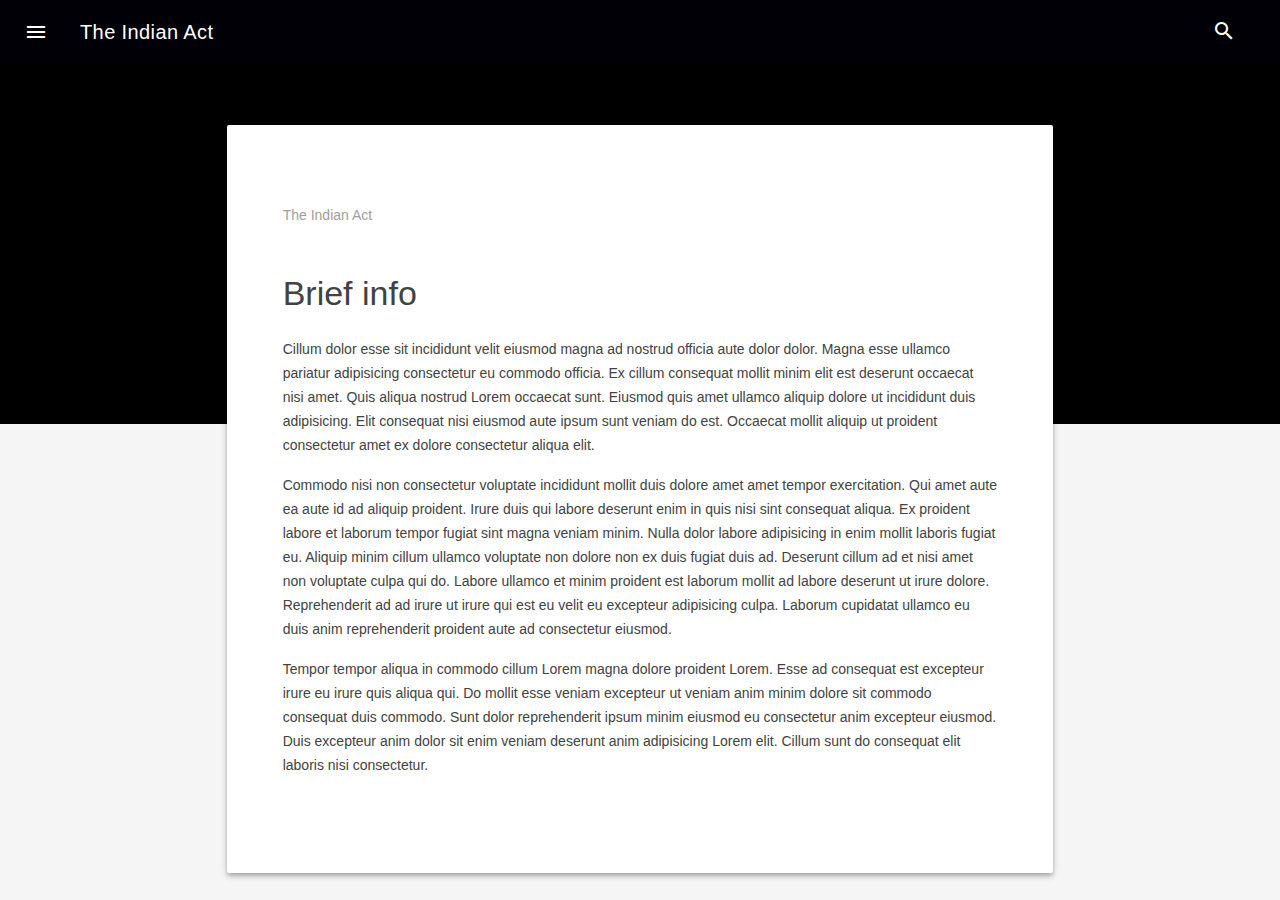
==== bibiliography.html @ 4d64cf1b "added source code for bibiliography" ====
<!DOCTYPE html>
<head>
  <link rel="stylesheet" href="mdl/material.min.css">
<script src="mdl/material.min.js"></script>
<script src="other/scripts/script.js" charset="utf-8"></script>
<link rel="stylesheet" href="https://fonts.googleapis.com/icon?family=Material+Icons">
<link rel="stylesheet" href="other/styles/style.css">
<title>The Indian Act</title>
</head>

<body>
  <div class="demo-layout mdl-layout mdl-layout--fixed-header mdl-js-layout mdl-color--grey-100">
    <!-- Uses a header that contracts as the page scrolls down. -->
<style>
#view-source {
      position: fixed;
      display: block;
      right: 0;
      bottom: 0;
      margin-right: 40px;
      margin-bottom: 40px;
      z-index: 900;
    }
</style>

<div class="demo-layout-waterfall mdl-layout mdl-js-layout">
<header class="mdl-layout__header mdl-layout__header--waterfall" id='navigation'>
  <!-- Top row, always visible -->
  <div class="mdl-layout__header-row">
    <!-- Title -->
    <span class="mdl-layout-title">The Indian Act</span>
    <div class="mdl-layout-spacer"></div>
    <div class="mdl-textfield mdl-js-textfield mdl-textfield--expandable
                mdl-textfield--floating-label mdl-textfield--align-right">
      <label class="mdl-button mdl-js-button mdl-button--icon"
             for="waterfall-exp">
        <i class="material-icons">search</i>
      </label>
      <div class="mdl-textfield__expandable-holder">
        <input class="mdl-textfield__input" type="text" name="sample"
               id="waterfall-exp">
      </div>
    </div>
  </div>
</header>
<div class="mdl-layout__drawer">
  <span class="mdl-layout-title">The Indian Act</span>
  <nav class="mdl-navigation">
    <a class="mdl-navigation__link" href="about.html">About</a>
    <a class="mdl-navigation__link" href="timeline.html">A Timeline</a>
    <a class="mdl-navigation__link" href="questions.html">The Questions</a>
    <a class="mdl-navigation__link" href="bibliography.html">Bibiliography</a>
  </nav>
</div>
<main class="mdl-layout__content">
  <div class="page-content"><div class="demo-ribbon"></div>
  <main class="demo-main mdl-layout__content">
    <div class="demo-container mdl-grid">
      <div class="mdl-cell mdl-cell--2-col mdl-cell--hide-tablet mdl-cell--hide-phone"></div>
      <div class="demo-content mdl-color--white mdl-shadow--4dp content mdl-color-text--grey-800 mdl-cell mdl-cell--8-col">
        <div class="demo-crumbs mdl-color-text--grey-500">
          The Indian Act
        </div>
        <h3>Brief info</h3>
          <p>
            Cillum dolor esse sit incididunt velit eiusmod magna ad nostrud officia aute dolor dolor. Magna esse ullamco pariatur adipisicing consectetur eu commodo officia. Ex cillum consequat mollit minim elit est deserunt occaecat nisi amet. Quis aliqua nostrud Lorem occaecat sunt. Eiusmod quis amet ullamco aliquip dolore ut incididunt duis adipisicing. Elit consequat nisi eiusmod aute ipsum sunt veniam do est. Occaecat mollit aliquip ut proident consectetur amet ex dolore consectetur aliqua elit.
          </p>
          <p>
            Commodo nisi non consectetur voluptate incididunt mollit duis dolore amet amet tempor exercitation. Qui amet aute ea aute id ad aliquip proident. Irure duis qui labore deserunt enim in quis nisi sint consequat aliqua. Ex proident labore et laborum tempor fugiat sint magna veniam minim. Nulla dolor labore adipisicing in enim mollit laboris fugiat eu. Aliquip minim cillum ullamco voluptate non dolore non ex duis fugiat duis ad. Deserunt cillum ad et nisi amet non voluptate culpa qui do. Labore ullamco et minim proident est laborum mollit ad labore deserunt ut irure dolore. Reprehenderit ad ad irure ut irure qui est eu velit eu excepteur adipisicing culpa. Laborum cupidatat ullamco eu duis anim reprehenderit proident aute ad consectetur eiusmod.
          </p>
          <p>
            Tempor tempor aliqua in commodo cillum Lorem magna dolore proident Lorem. Esse ad consequat est excepteur irure eu irure quis aliqua qui. Do mollit esse veniam excepteur ut veniam anim minim dolore sit commodo consequat duis commodo. Sunt dolor reprehenderit ipsum minim eiusmod eu consectetur anim excepteur eiusmod. Duis excepteur anim dolor sit enim veniam deserunt anim adipisicing Lorem elit. Cillum sunt do consequat elit laboris nisi consectetur.
          </p>
      </div>
    </div>
    <footer class="demo-footer mdl-mini-footer">
      <div class="mdl-mini-footer--left-section">
        <ul class="mdl-mini-footer--link-list">
          <li><a href="#">Help</a></li>
          <li><a href="#">Privacy and Terms</a></li>
          <li><a href="#">User Agreement</a></li>
        </ul>
      </div>
    </footer>
  </main>
</div>

<script src="https://code.getmdl.io/1.2.1/material.min.js"></script></div>
</main>
</div>

</body>
---- mdl/material.min.css ----
/**
 * material-design-lite - Material Design Components in CSS, JS and HTML
 * @version v1.2.1
 * @license Apache-2.0
 * @copyright 2015 Google, Inc.
 * @link https://github.com/google/material-design-lite
 */
@charset "UTF-8";html{color:rgba(0,0,0,.87)}::-moz-selection{background:#b3d4fc;text-shadow:none}::selection{background:#b3d4fc;text-shadow:none}hr{display:block;height:1px;border:0;border-top:1px solid #ccc;margin:1em 0;padding:0}audio,canvas,iframe,img,svg,video{vertical-align:middle}fieldset{border:0;margin:0;padding:0}textarea{resize:vertical}.browserupgrade{margin:.2em 0;background:#ccc;color:#000;padding:.2em 0}.hidden{display:none!important}.visuallyhidden{border:0;clip:rect(0 0 0 0);height:1px;margin:-1px;overflow:hidden;padding:0;position:absolute;width:1px}.visuallyhidden.focusable:active,.visuallyhidden.focusable:focus{clip:auto;height:auto;margin:0;overflow:visible;position:static;width:auto}.invisible{visibility:hidden}.clearfix:before,.clearfix:after{content:" ";display:table}.clearfix:after{clear:both}@media print{*,*:before,*:after,*:first-letter{background:transparent!important;color:#000!important;box-shadow:none!important}a,a:visited{text-decoration:underline}a[href]:after{content:" (" attr(href)")"}abbr[title]:after{content:" (" attr(title)")"}a[href^="#"]:after,a[href^="javascript:"]:after{content:""}pre,blockquote{border:1px solid #999;page-break-inside:avoid}thead{display:table-header-group}tr,img{page-break-inside:avoid}img{max-width:100%!important}p,h2,h3{orphans:3;widows:3}h2,h3{page-break-after:avoid}}a,.mdl-accordion,.mdl-button,.mdl-card,.mdl-checkbox,.mdl-dropdown-menu,.mdl-icon-toggle,.mdl-item,.mdl-radio,.mdl-slider,.mdl-switch,.mdl-tabs__tab{-webkit-tap-highlight-color:transparent;-webkit-tap-highlight-color:rgba(255,255,255,0)}html{width:100%;height:100%;-ms-touch-action:manipulation;touch-action:manipulation}body{width:100%;min-height:100%;margin:0}main{display:block}*[hidden]{display:none!important}html,body{font-family:"Helvetica","Arial",sans-serif;font-size:14px;font-weight:400;line-height:20px}h1,h2,h3,h4,h5,h6,p{padding:0}h1 small,h2 small,h3 small,h4 small,h5 small,h6 small{font-family:"Roboto","Helvetica","Arial",sans-serif;font-weight:400;line-height:1.35;letter-spacing:-.02em;opacity:.54;font-size:.6em}h1{font-size:56px;line-height:1.35;letter-spacing:-.02em;margin:24px 0}h1,h2{font-family:"Roboto","Helvetica","Arial",sans-serif;font-weight:400}h2{font-size:45px;line-height:48px}h2,h3{margin:24px 0}h3{font-size:34px;line-height:40px}h3,h4{font-family:"Roboto","Helvetica","Arial",sans-serif;font-weight:400}h4{font-size:24px;line-height:32px;-moz-osx-font-smoothing:grayscale;margin:24px 0 16px}h5{font-size:20px;font-weight:500;line-height:1;letter-spacing:.02em}h5,h6{font-family:"Roboto","Helvetica","Arial",sans-serif;margin:24px 0 16px}h6{font-size:16px;letter-spacing:.04em}h6,p{font-weight:400;line-height:24px}p{font-size:14px;letter-spacing:0;margin:0 0 16px}a{color:#ff4081;font-weight:500}blockquote{font-family:"Roboto","Helvetica","Arial",sans-serif;position:relative;font-size:24px;font-weight:300;font-style:italic;line-height:1.35;letter-spacing:.08em}blockquote:before{position:absolute;left:-.5em;content:'“'}blockquote:after{content:'”';margin-left:-.05em}mark{background-color:#f4ff81}dt{font-weight:700}address{font-size:12px;line-height:1;font-style:normal}address,ul,ol{font-weight:400;letter-spacing:0}ul,ol{font-size:14px;line-height:24px}.mdl-typography--display-4,.mdl-typography--display-4-color-contrast{font-family:"Roboto","Helvetica","Arial",sans-serif;font-size:112px;font-weight:300;line-height:1;letter-spacing:-.04em}.mdl-typography--display-4-color-contrast{opacity:.54}.mdl-typography--display-3,.mdl-typography--display-3-color-contrast{font-family:"Roboto","Helvetica","Arial",sans-serif;font-size:56px;font-weight:400;line-height:1.35;letter-spacing:-.02em}.mdl-typography--display-3-color-contrast{opacity:.54}.mdl-typography--display-2,.mdl-typography--display-2-color-contrast{font-family:"Roboto","Helvetica","Arial",sans-serif;font-size:45px;font-weight:400;line-height:48px}.mdl-typography--display-2-color-contrast{opacity:.54}.mdl-typography--display-1,.mdl-typography--display-1-color-contrast{font-family:"Roboto","Helvetica","Arial",sans-serif;font-size:34px;font-weight:400;line-height:40px}.mdl-typography--display-1-color-contrast{opacity:.54}.mdl-typography--headline,.mdl-typography--headline-color-contrast{font-family:"Roboto","Helvetica","Arial",sans-serif;font-size:24px;font-weight:400;line-height:32px;-moz-osx-font-smoothing:grayscale}.mdl-typography--headline-color-contrast{opacity:.87}.mdl-typography--title,.mdl-typography--title-color-contrast{font-family:"Roboto","Helvetica","Arial",sans-serif;font-size:20px;font-weight:500;line-height:1;letter-spacing:.02em}.mdl-typography--title-color-contrast{opacity:.87}.mdl-typography--subhead,.mdl-typography--subhead-color-contrast{font-family:"Roboto","Helvetica","Arial",sans-serif;font-size:16px;font-weight:400;line-height:24px;letter-spacing:.04em}.mdl-typography--subhead-color-contrast{opacity:.87}.mdl-typography--body-2,.mdl-typography--body-2-color-contrast{font-size:14px;font-weight:700;line-height:24px;letter-spacing:0}.mdl-typography--body-2-color-contrast{opacity:.87}.mdl-typography--body-1,.mdl-typography--body-1-color-contrast{font-size:14px;font-weight:400;line-height:24px;letter-spacing:0}.mdl-typography--body-1-color-contrast{opacity:.87}.mdl-typography--body-2-force-preferred-font,.mdl-typography--body-2-force-preferred-font-color-contrast{font-family:"Roboto","Helvetica","Arial",sans-serif;font-size:14px;font-weight:500;line-height:24px;letter-spacing:0}.mdl-typography--body-2-force-preferred-font-color-contrast{opacity:.87}.mdl-typography--body-1-force-preferred-font,.mdl-typography--body-1-force-preferred-font-color-contrast{font-family:"Roboto","Helvetica","Arial",sans-serif;font-size:14px;font-weight:400;line-height:24px;letter-spacing:0}.mdl-typography--body-1-force-preferred-font-color-contrast{opacity:.87}.mdl-typography--caption,.mdl-typography--caption-force-preferred-font{font-size:12px;font-weight:400;line-height:1;letter-spacing:0}.mdl-typography--caption-force-preferred-font{font-family:"Roboto","Helvetica","Arial",sans-serif}.mdl-typography--caption-color-contrast,.mdl-typography--caption-force-preferred-font-color-contrast{font-size:12px;font-weight:400;line-height:1;letter-spacing:0;opacity:.54}.mdl-typography--caption-force-preferred-font-color-contrast,.mdl-typography--menu{font-family:"Roboto","Helvetica","Arial",sans-serif}.mdl-typography--menu{font-size:14px;font-weight:500;line-height:1;letter-spacing:0}.mdl-typography--menu-color-contrast{opacity:.87}.mdl-typography--menu-color-contrast,.mdl-typography--button,.mdl-typography--button-color-contrast{font-family:"Roboto","Helvetica","Arial",sans-serif;font-size:14px;font-weight:500;line-height:1;letter-spacing:0}.mdl-typography--button,.mdl-typography--button-color-contrast{text-transform:uppercase}.mdl-typography--button-color-contrast{opacity:.87}.mdl-typography--text-left{text-align:left}.mdl-typography--text-right{text-align:right}.mdl-typography--text-center{text-align:center}.mdl-typography--text-justify{text-align:justify}.mdl-typography--text-nowrap{white-space:nowrap}.mdl-typography--text-lowercase{text-transform:lowercase}.mdl-typography--text-uppercase{text-transform:uppercase}.mdl-typography--text-capitalize{text-transform:capitalize}.mdl-typography--font-thin{font-weight:200!important}.mdl-typography--font-light{font-weight:300!important}.mdl-typography--font-regular{font-weight:400!important}.mdl-typography--font-medium{font-weight:500!important}.mdl-typography--font-bold{font-weight:700!important}.mdl-typography--font-black{font-weight:900!important}.material-icons{font-family:'Material Icons';font-weight:400;font-style:normal;font-size:24px;line-height:1;letter-spacing:normal;text-transform:none;display:inline-block;word-wrap:normal;-moz-font-feature-settings:'liga';font-feature-settings:'liga';-webkit-font-feature-settings:'liga';-webkit-font-smoothing:antialiased}.mdl-color-text--red{color:#f44336 !important}.mdl-color--red{background-color:#f44336 !important}.mdl-color-text--red-50{color:#ffebee !important}.mdl-color--red-50{background-color:#ffebee !important}.mdl-color-text--red-100{color:#ffcdd2 !important}.mdl-color--red-100{background-color:#ffcdd2 !important}.mdl-color-text--red-200{color:#ef9a9a !important}.mdl-color--red-200{background-color:#ef9a9a !important}.mdl-color-text--red-300{color:#e57373 !important}.mdl-color--red-300{background-color:#e57373 !important}.mdl-color-text--red-400{color:#ef5350 !important}.mdl-color--red-400{background-color:#ef5350 !important}.mdl-color-text--red-500{color:#f44336 !important}.mdl-color--red-500{background-color:#f44336 !important}.mdl-color-text--red-600{color:#e53935 !important}.mdl-color--red-600{background-color:#e53935 !important}.mdl-color-text--red-700{color:#d32f2f !important}.mdl-color--red-700{background-color:#d32f2f !important}.mdl-color-text--red-800{color:#c62828 !important}.mdl-color--red-800{background-color:#c62828 !important}.mdl-color-text--red-900{color:#b71c1c !important}.mdl-color--red-900{background-color:#b71c1c !important}.mdl-color-text--red-A100{color:#ff8a80 !important}.mdl-color--red-A100{background-color:#ff8a80 !important}.mdl-color-text--red-A200{color:#ff5252 !important}.mdl-color--red-A200{background-color:#ff5252 !important}.mdl-color-text--red-A400{color:#ff1744 !important}.mdl-color--red-A400{background-color:#ff1744 !important}.mdl-color-text--red-A700{color:#d50000 !important}.mdl-color--red-A700{background-color:#d50000 !important}.mdl-color-text--pink{color:#e91e63 !important}.mdl-color--pink{background-color:#e91e63 !important}.mdl-color-text--pink-50{color:#fce4ec !important}.mdl-color--pink-50{background-color:#fce4ec !important}.mdl-color-text--pink-100{color:#f8bbd0 !important}.mdl-color--pink-100{background-color:#f8bbd0 !important}.mdl-color-text--pink-200{color:#f48fb1 !important}.mdl-color--pink-200{background-color:#f48fb1 !important}.mdl-color-text--pink-300{color:#f06292 !important}.mdl-color--pink-300{background-color:#f06292 !important}.mdl-color-text--pink-400{color:#ec407a !important}.mdl-color--pink-400{background-color:#ec407a !important}.mdl-color-text--pink-500{color:#e91e63 !important}.mdl-color--pink-500{background-color:#e91e63 !important}.mdl-color-text--pink-600{color:#d81b60 !important}.mdl-color--pink-600{background-color:#d81b60 !important}.mdl-color-text--pink-700{color:#c2185b !important}.mdl-color--pink-700{background-color:#c2185b !important}.mdl-color-text--pink-800{color:#ad1457 !important}.mdl-color--pink-800{background-color:#ad1457 !important}.mdl-color-text--pink-900{color:#880e4f !important}.mdl-color--pink-900{background-color:#880e4f !important}.mdl-color-text--pink-A100{color:#ff80ab !important}.mdl-color--pink-A100{background-color:#ff80ab !important}.mdl-color-text--pink-A200{color:#ff4081 !important}.mdl-color--pink-A200{background-color:#ff4081 !important}.mdl-color-text--pink-A400{color:#f50057 !important}.mdl-color--pink-A400{background-color:#f50057 !important}.mdl-color-text--pink-A700{color:#c51162 !important}.mdl-color--pink-A700{background-color:#c51162 !important}.mdl-color-text--purple{color:#9c27b0 !important}.mdl-color--purple{background-color:#9c27b0 !important}.mdl-color-text--purple-50{color:#f3e5f5 !important}.mdl-color--purple-50{background-color:#f3e5f5 !important}.mdl-color-text--purple-100{color:#e1bee7 !important}.mdl-color--purple-100{background-color:#e1bee7 !important}.mdl-color-text--purple-200{color:#ce93d8 !important}.mdl-color--purple-200{background-color:#ce93d8 !important}.mdl-color-text--purple-300{color:#ba68c8 !important}.mdl-color--purple-300{background-color:#ba68c8 !important}.mdl-color-text--purple-400{color:#ab47bc !important}.mdl-color--purple-400{background-color:#ab47bc !important}.mdl-color-text--purple-500{color:#9c27b0 !important}.mdl-color--purple-500{background-color:#9c27b0 !important}.mdl-color-text--purple-600{color:#8e24aa !important}.mdl-color--purple-600{background-color:#8e24aa !important}.mdl-color-text--purple-700{color:#7b1fa2 !important}.mdl-color--purple-700{background-color:#7b1fa2 !important}.mdl-color-text--purple-800{color:#6a1b9a !important}.mdl-color--purple-800{background-color:#6a1b9a !important}.mdl-color-text--purple-900{color:#4a148c !important}.mdl-color--purple-900{background-color:#4a148c !important}.mdl-color-text--purple-A100{color:#ea80fc !important}.mdl-color--purple-A100{background-color:#ea80fc !important}.mdl-color-text--purple-A200{color:#e040fb !important}.mdl-color--purple-A200{background-color:#e040fb !important}.mdl-color-text--purple-A400{color:#d500f9 !important}.mdl-color--purple-A400{background-color:#d500f9 !important}.mdl-color-text--purple-A700{color:#a0f !important}.mdl-color--purple-A700{background-color:#a0f !important}.mdl-color-text--deep-purple{color:#673ab7 !important}.mdl-color--deep-purple{background-color:#673ab7 !important}.mdl-color-text--deep-purple-50{color:#ede7f6 !important}.mdl-color--deep-purple-50{background-color:#ede7f6 !important}.mdl-color-text--deep-purple-100{color:#d1c4e9 !important}.mdl-color--deep-purple-100{background-color:#d1c4e9 !important}.mdl-color-text--deep-purple-200{color:#b39ddb !important}.mdl-color--deep-purple-200{background-color:#b39ddb !important}.mdl-color-text--deep-purple-300{color:#9575cd !important}.mdl-color--deep-purple-300{background-color:#9575cd !important}.mdl-color-text--deep-purple-400{color:#7e57c2 !important}.mdl-color--deep-purple-400{background-color:#7e57c2 !important}.mdl-color-text--deep-purple-500{color:#673ab7 !important}.mdl-color--deep-purple-500{background-color:#673ab7 !important}.mdl-color-text--deep-purple-600{color:#5e35b1 !important}.mdl-color--deep-purple-600{background-color:#5e35b1 !important}.mdl-color-text--deep-purple-700{color:#512da8 !important}.mdl-color--deep-purple-700{background-color:#512da8 !important}.mdl-color-text--deep-purple-800{color:#4527a0 !important}.mdl-color--deep-purple-800{background-color:#4527a0 !important}.mdl-color-text--deep-purple-900{color:#311b92 !important}.mdl-color--deep-purple-900{background-color:#311b92 !important}.mdl-color-text--deep-purple-A100{color:#b388ff !important}.mdl-color--deep-purple-A100{background-color:#b388ff !important}.mdl-color-text--deep-purple-A200{color:#7c4dff !important}.mdl-color--deep-purple-A200{background-color:#7c4dff !important}.mdl-color-text--deep-purple-A400{color:#651fff !important}.mdl-color--deep-purple-A400{background-color:#651fff !important}.mdl-color-text--deep-purple-A700{color:#6200ea !important}.mdl-color--deep-purple-A700{background-color:#6200ea !important}.mdl-color-text--indigo{color:#3f51b5 !important}.mdl-color--indigo{background-color:#3f51b5 !important}.mdl-color-text--indigo-50{color:#e8eaf6 !important}.mdl-color--indigo-50{background-color:#e8eaf6 !important}.mdl-color-text--indigo-100{color:#c5cae9 !important}.mdl-color--indigo-100{background-color:#c5cae9 !important}.mdl-color-text--indigo-200{color:#9fa8da !important}.mdl-color--indigo-200{background-color:#9fa8da !important}.mdl-color-text--indigo-300{color:#7986cb !important}.mdl-color--indigo-300{background-color:#7986cb !important}.mdl-color-text--indigo-400{color:#5c6bc0 !important}.mdl-color--indigo-400{background-color:#5c6bc0 !important}.mdl-color-text--indigo-500{color:#3f51b5 !important}.mdl-color--indigo-500{background-color:#3f51b5 !important}.mdl-color-text--indigo-600{color:#3949ab !important}.mdl-color--indigo-600{background-color:#3949ab !important}.mdl-color-text--indigo-700{color:#303f9f !important}.mdl-color--indigo-700{background-color:#303f9f !important}.mdl-color-text--indigo-800{color:#283593 !important}.mdl-color--indigo-800{background-color:#283593 !important}.mdl-color-text--indigo-900{color:#1a237e !important}.mdl-color--indigo-900{background-color:#1a237e !important}.mdl-color-text--indigo-A100{color:#8c9eff !important}.mdl-color--indigo-A100{background-color:#8c9eff !important}.mdl-color-text--indigo-A200{color:#536dfe !important}.mdl-color--indigo-A200{background-color:#536dfe !important}.mdl-color-text--indigo-A400{color:#3d5afe !important}.mdl-color--indigo-A400{background-color:#3d5afe !important}.mdl-color-text--indigo-A700{color:#304ffe !important}.mdl-color--indigo-A700{background-color:#304ffe !important}.mdl-color-text--blue{color:#2196f3 !important}.mdl-color--blue{background-color:#2196f3 !important}.mdl-color-text--blue-50{color:#e3f2fd !important}.mdl-color--blue-50{background-color:#e3f2fd !important}.mdl-color-text--blue-100{color:#bbdefb !important}.mdl-color--blue-100{background-color:#bbdefb !important}.mdl-color-text--blue-200{color:#90caf9 !important}.mdl-color--blue-200{background-color:#90caf9 !important}.mdl-color-text--blue-300{color:#64b5f6 !important}.mdl-color--blue-300{background-color:#64b5f6 !important}.mdl-color-text--blue-400{color:#42a5f5 !important}.mdl-color--blue-400{background-color:#42a5f5 !important}.mdl-color-text--blue-500{color:#2196f3 !important}.mdl-color--blue-500{background-color:#2196f3 !important}.mdl-color-text--blue-600{color:#1e88e5 !important}.mdl-color--blue-600{background-color:#1e88e5 !important}.mdl-color-text--blue-700{color:#1976d2 !important}.mdl-color--blue-700{background-color:#1976d2 !important}.mdl-color-text--blue-800{color:#1565c0 !important}.mdl-color--blue-800{background-color:#1565c0 !important}.mdl-color-text--blue-900{color:#0d47a1 !important}.mdl-color--blue-900{background-color:#0d47a1 !important}.mdl-color-text--blue-A100{color:#82b1ff !important}.mdl-color--blue-A100{background-color:#82b1ff !important}.mdl-color-text--blue-A200{color:#448aff !important}.mdl-color--blue-A200{background-color:#448aff !important}.mdl-color-text--blue-A400{color:#2979ff !important}.mdl-color--blue-A400{background-color:#2979ff !important}.mdl-color-text--blue-A700{color:#2962ff !important}.mdl-color--blue-A700{background-color:#2962ff !important}.mdl-color-text--light-blue{color:#03a9f4 !important}.mdl-color--light-blue{background-color:#03a9f4 !important}.mdl-color-text--light-blue-50{color:#e1f5fe !important}.mdl-color--light-blue-50{background-color:#e1f5fe !important}.mdl-color-text--light-blue-100{color:#b3e5fc !important}.mdl-color--light-blue-100{background-color:#b3e5fc !important}.mdl-color-text--light-blue-200{color:#81d4fa !important}.mdl-color--light-blue-200{background-color:#81d4fa !important}.mdl-color-text--light-blue-300{color:#4fc3f7 !important}.mdl-color--light-blue-300{background-color:#4fc3f7 !important}.mdl-color-text--light-blue-400{color:#29b6f6 !important}.mdl-color--light-blue-400{background-color:#29b6f6 !important}.mdl-color-text--light-blue-500{color:#03a9f4 !important}.mdl-color--light-blue-500{background-color:#03a9f4 !important}.mdl-color-text--light-blue-600{color:#039be5 !important}.mdl-color--light-blue-600{background-color:#039be5 !important}.mdl-color-text--light-blue-700{color:#0288d1 !important}.mdl-color--light-blue-700{background-color:#0288d1 !important}.mdl-color-text--light-blue-800{color:#0277bd !important}.mdl-color--light-blue-800{background-color:#0277bd !important}.mdl-color-text--light-blue-900{color:#01579b !important}.mdl-color--light-blue-900{background-color:#01579b !important}.mdl-color-text--light-blue-A100{color:#80d8ff !important}.mdl-color--light-blue-A100{background-color:#80d8ff !important}.mdl-color-text--light-blue-A200{color:#40c4ff !important}.mdl-color--light-blue-A200{background-color:#40c4ff !important}.mdl-color-text--light-blue-A400{color:#00b0ff !important}.mdl-color--light-blue-A400{background-color:#00b0ff !important}.mdl-color-text--light-blue-A700{color:#0091ea !important}.mdl-color--light-blue-A700{background-color:#0091ea !important}.mdl-color-text--cyan{color:#00bcd4 !important}.mdl-color--cyan{background-color:#00bcd4 !important}.mdl-color-text--cyan-50{color:#e0f7fa !important}.mdl-color--cyan-50{background-color:#e0f7fa !important}.mdl-color-text--cyan-100{color:#b2ebf2 !important}.mdl-color--cyan-100{background-color:#b2ebf2 !important}.mdl-color-text--cyan-200{color:#80deea !important}.mdl-color--cyan-200{background-color:#80deea !important}.mdl-color-text--cyan-300{color:#4dd0e1 !important}.mdl-color--cyan-300{background-color:#4dd0e1 !important}.mdl-color-text--cyan-400{color:#26c6da !important}.mdl-color--cyan-400{background-color:#26c6da !important}.mdl-color-text--cyan-500{color:#00bcd4 !important}.mdl-color--cyan-500{background-color:#00bcd4 !important}.mdl-color-text--cyan-600{color:#00acc1 !important}.mdl-color--cyan-600{background-color:#00acc1 !important}.mdl-color-text--cyan-700{color:#0097a7 !important}.mdl-color--cyan-700{background-color:#0097a7 !important}.mdl-color-text--cyan-800{color:#00838f !important}.mdl-color--cyan-800{background-color:#00838f !important}.mdl-color-text--cyan-900{color:#006064 !important}.mdl-color--cyan-900{background-color:#006064 !important}.mdl-color-text--cyan-A100{color:#84ffff !important}.mdl-color--cyan-A100{background-color:#84ffff !important}.mdl-color-text--cyan-A200{color:#18ffff !important}.mdl-color--cyan-A200{background-color:#18ffff !important}.mdl-color-text--cyan-A400{color:#00e5ff !important}.mdl-color--cyan-A400{background-color:#00e5ff !important}.mdl-color-text--cyan-A700{color:#00b8d4 !important}.mdl-color--cyan-A700{background-color:#00b8d4 !important}.mdl-color-text--teal{color:#009688 !important}.mdl-color--teal{background-color:#009688 !important}.mdl-color-text--teal-50{color:#e0f2f1 !important}.mdl-color--teal-50{background-color:#e0f2f1 !important}.mdl-color-text--teal-100{color:#b2dfdb !important}.mdl-color--teal-100{background-color:#b2dfdb !important}.mdl-color-text--teal-200{color:#80cbc4 !important}.mdl-color--teal-200{background-color:#80cbc4 !important}.mdl-color-text--teal-300{color:#4db6ac !important}.mdl-color--teal-300{background-color:#4db6ac !important}.mdl-color-text--teal-400{color:#26a69a !important}.mdl-color--teal-400{background-color:#26a69a !important}.mdl-color-text--teal-500{color:#009688 !important}.mdl-color--teal-500{background-color:#009688 !important}.mdl-color-text--teal-600{color:#00897b !important}.mdl-color--teal-600{background-color:#00897b !important}.mdl-color-text--teal-700{color:#00796b !important}.mdl-color--teal-700{background-color:#00796b !important}.mdl-color-text--teal-800{color:#00695c !important}.mdl-color--teal-800{background-color:#00695c !important}.mdl-color-text--teal-900{color:#004d40 !important}.mdl-color--teal-900{background-color:#004d40 !important}.mdl-color-text--teal-A100{color:#a7ffeb !important}.mdl-color--teal-A100{background-color:#a7ffeb !important}.mdl-color-text--teal-A200{color:#64ffda !important}.mdl-color--teal-A200{background-color:#64ffda !important}.mdl-color-text--teal-A400{color:#1de9b6 !important}.mdl-color--teal-A400{background-color:#1de9b6 !important}.mdl-color-text--teal-A700{color:#00bfa5 !important}.mdl-color--teal-A700{background-color:#00bfa5 !important}.mdl-color-text--green{color:#4caf50 !important}.mdl-color--green{background-color:#4caf50 !important}.mdl-color-text--green-50{color:#e8f5e9 !important}.mdl-color--green-50{background-color:#e8f5e9 !important}.mdl-color-text--green-100{color:#c8e6c9 !important}.mdl-color--green-100{background-color:#c8e6c9 !important}.mdl-color-text--green-200{color:#a5d6a7 !important}.mdl-color--green-200{background-color:#a5d6a7 !important}.mdl-color-text--green-300{color:#81c784 !important}.mdl-color--green-300{background-color:#81c784 !important}.mdl-color-text--green-400{color:#66bb6a !important}.mdl-color--green-400{background-color:#66bb6a !important}.mdl-color-text--green-500{color:#4caf50 !important}.mdl-color--green-500{background-color:#4caf50 !important}.mdl-color-text--green-600{color:#43a047 !important}.mdl-color--green-600{background-color:#43a047 !important}.mdl-color-text--green-700{color:#388e3c !important}.mdl-color--green-700{background-color:#388e3c !important}.mdl-color-text--green-800{color:#2e7d32 !important}.mdl-color--green-800{background-color:#2e7d32 !important}.mdl-color-text--green-900{color:#1b5e20 !important}.mdl-color--green-900{background-color:#1b5e20 !important}.mdl-color-text--green-A100{color:#b9f6ca !important}.mdl-color--green-A100{background-color:#b9f6ca !important}.mdl-color-text--green-A200{color:#69f0ae !important}.mdl-color--green-A200{background-color:#69f0ae !important}.mdl-color-text--green-A400{color:#00e676 !important}.mdl-color--green-A400{background-color:#00e676 !important}.mdl-color-text--green-A700{color:#00c853 !important}.mdl-color--green-A700{background-color:#00c853 !important}.mdl-color-text--light-green{color:#8bc34a !important}.mdl-color--light-green{background-color:#8bc34a !important}.mdl-color-text--light-green-50{color:#f1f8e9 !important}.mdl-color--light-green-50{background-color:#f1f8e9 !important}.mdl-color-text--light-green-100{color:#dcedc8 !important}.mdl-color--light-green-100{background-color:#dcedc8 !important}.mdl-color-text--light-green-200{color:#c5e1a5 !important}.mdl-color--light-green-200{background-color:#c5e1a5 !important}.mdl-color-text--light-green-300{color:#aed581 !important}.mdl-color--light-green-300{background-color:#aed581 !important}.mdl-color-text--light-green-400{color:#9ccc65 !important}.mdl-color--light-green-400{background-color:#9ccc65 !important}.mdl-color-text--light-green-500{color:#8bc34a !important}.mdl-color--light-green-500{background-color:#8bc34a !important}.mdl-color-text--light-green-600{color:#7cb342 !important}.mdl-color--light-green-600{background-color:#7cb342 !important}.mdl-color-text--light-green-700{color:#689f38 !important}.mdl-color--light-green-700{background-color:#689f38 !important}.mdl-color-text--light-green-800{color:#558b2f !important}.mdl-color--light-green-800{background-color:#558b2f !important}.mdl-color-text--light-green-900{color:#33691e !important}.mdl-color--light-green-900{background-color:#33691e !important}.mdl-color-text--light-green-A100{color:#ccff90 !important}.mdl-color--light-green-A100{background-color:#ccff90 !important}.mdl-color-text--light-green-A200{color:#b2ff59 !important}.mdl-color--light-green-A200{background-color:#b2ff59 !important}.mdl-color-text--light-green-A400{color:#76ff03 !important}.mdl-color--light-green-A400{background-color:#76ff03 !important}.mdl-color-text--light-green-A700{color:#64dd17 !important}.mdl-color--light-green-A700{background-color:#64dd17 !important}.mdl-color-text--lime{color:#cddc39 !important}.mdl-color--lime{background-color:#cddc39 !important}.mdl-color-text--lime-50{color:#f9fbe7 !important}.mdl-color--lime-50{background-color:#f9fbe7 !important}.mdl-color-text--lime-100{color:#f0f4c3 !important}.mdl-color--lime-100{background-color:#f0f4c3 !important}.mdl-color-text--lime-200{color:#e6ee9c !important}.mdl-color--lime-200{background-color:#e6ee9c !important}.mdl-color-text--lime-300{color:#dce775 !important}.mdl-color--lime-300{background-color:#dce775 !important}.mdl-color-text--lime-400{color:#d4e157 !important}.mdl-color--lime-400{background-color:#d4e157 !important}.mdl-color-text--lime-500{color:#cddc39 !important}.mdl-color--lime-500{background-color:#cddc39 !important}.mdl-color-text--lime-600{color:#c0ca33 !important}.mdl-color--lime-600{background-color:#c0ca33 !important}.mdl-color-text--lime-700{color:#afb42b !important}.mdl-color--lime-700{background-color:#afb42b !important}.mdl-color-text--lime-800{color:#9e9d24 !important}.mdl-color--lime-800{background-color:#9e9d24 !important}.mdl-color-text--lime-900{color:#827717 !important}.mdl-color--lime-900{background-color:#827717 !important}.mdl-color-text--lime-A100{color:#f4ff81 !important}.mdl-color--lime-A100{background-color:#f4ff81 !important}.mdl-color-text--lime-A200{color:#eeff41 !important}.mdl-color--lime-A200{background-color:#eeff41 !important}.mdl-color-text--lime-A400{color:#c6ff00 !important}.mdl-color--lime-A400{background-color:#c6ff00 !important}.mdl-color-text--lime-A700{color:#aeea00 !important}.mdl-color--lime-A700{background-color:#aeea00 !important}.mdl-color-text--yellow{color:#ffeb3b !important}.mdl-color--yellow{background-color:#ffeb3b !important}.mdl-color-text--yellow-50{color:#fffde7 !important}.mdl-color--yellow-50{background-color:#fffde7 !important}.mdl-color-text--yellow-100{color:#fff9c4 !important}.mdl-color--yellow-100{background-color:#fff9c4 !important}.mdl-color-text--yellow-200{color:#fff59d !important}.mdl-color--yellow-200{background-color:#fff59d !important}.mdl-color-text--yellow-300{color:#fff176 !important}.mdl-color--yellow-300{background-color:#fff176 !important}.mdl-color-text--yellow-400{color:#ffee58 !important}.mdl-color--yellow-400{background-color:#ffee58 !important}.mdl-color-text--yellow-500{color:#ffeb3b !important}.mdl-color--yellow-500{background-color:#ffeb3b !important}.mdl-color-text--yellow-600{color:#fdd835 !important}.mdl-color--yellow-600{background-color:#fdd835 !important}.mdl-color-text--yellow-700{color:#fbc02d !important}.mdl-color--yellow-700{background-color:#fbc02d !important}.mdl-color-text--yellow-800{color:#f9a825 !important}.mdl-color--yellow-800{background-color:#f9a825 !important}.mdl-color-text--yellow-900{color:#f57f17 !important}.mdl-color--yellow-900{background-color:#f57f17 !important}.mdl-color-text--yellow-A100{color:#ffff8d !important}.mdl-color--yellow-A100{background-color:#ffff8d !important}.mdl-color-text--yellow-A200{color:#ff0 !important}.mdl-color--yellow-A200{background-color:#ff0 !important}.mdl-color-text--yellow-A400{color:#ffea00 !important}.mdl-color--yellow-A400{background-color:#ffea00 !important}.mdl-color-text--yellow-A700{color:#ffd600 !important}.mdl-color--yellow-A700{background-color:#ffd600 !important}.mdl-color-text--amber{color:#ffc107 !important}.mdl-color--amber{background-color:#ffc107 !important}.mdl-color-text--amber-50{color:#fff8e1 !important}.mdl-color--amber-50{background-color:#fff8e1 !important}.mdl-color-text--amber-100{color:#ffecb3 !important}.mdl-color--amber-100{background-color:#ffecb3 !important}.mdl-color-text--amber-200{color:#ffe082 !important}.mdl-color--amber-200{background-color:#ffe082 !important}.mdl-color-text--amber-300{color:#ffd54f !important}.mdl-color--amber-300{background-color:#ffd54f !important}.mdl-color-text--amber-400{color:#ffca28 !important}.mdl-color--amber-400{background-color:#ffca28 !important}.mdl-color-text--amber-500{color:#ffc107 !important}.mdl-color--amber-500{background-color:#ffc107 !important}.mdl-color-text--amber-600{color:#ffb300 !important}.mdl-color--amber-600{background-color:#ffb300 !important}.mdl-color-text--amber-700{color:#ffa000 !important}.mdl-color--amber-700{background-color:#ffa000 !important}.mdl-color-text--amber-800{color:#ff8f00 !important}.mdl-color--amber-800{background-color:#ff8f00 !important}.mdl-color-text--amber-900{color:#ff6f00 !important}.mdl-color--amber-900{background-color:#ff6f00 !important}.mdl-color-text--amber-A100{color:#ffe57f !important}.mdl-color--amber-A100{background-color:#ffe57f !important}.mdl-color-text--amber-A200{color:#ffd740 !important}.mdl-color--amber-A200{background-color:#ffd740 !important}.mdl-color-text--amber-A400{color:#ffc400 !important}.mdl-color--amber-A400{background-color:#ffc400 !important}.mdl-color-text--amber-A700{color:#ffab00 !important}.mdl-color--amber-A700{background-color:#ffab00 !important}.mdl-color-text--orange{color:#ff9800 !important}.mdl-color--orange{background-color:#ff9800 !important}.mdl-color-text--orange-50{color:#fff3e0 !important}.mdl-color--orange-50{background-color:#fff3e0 !important}.mdl-color-text--orange-100{color:#ffe0b2 !important}.mdl-color--orange-100{background-color:#ffe0b2 !important}.mdl-color-text--orange-200{color:#ffcc80 !important}.mdl-color--orange-200{background-color:#ffcc80 !important}.mdl-color-text--orange-300{color:#ffb74d !important}.mdl-color--orange-300{background-color:#ffb74d !important}.mdl-color-text--orange-400{color:#ffa726 !important}.mdl-color--orange-400{background-color:#ffa726 !important}.mdl-color-text--orange-500{color:#ff9800 !important}.mdl-color--orange-500{background-color:#ff9800 !important}.mdl-color-text--orange-600{color:#fb8c00 !important}.mdl-color--orange-600{background-color:#fb8c00 !important}.mdl-color-text--orange-700{color:#f57c00 !important}.mdl-color--orange-700{background-color:#f57c00 !important}.mdl-color-text--orange-800{color:#ef6c00 !important}.mdl-color--orange-800{background-color:#ef6c00 !important}.mdl-color-text--orange-900{color:#e65100 !important}.mdl-color--orange-900{background-color:#e65100 !important}.mdl-color-text--orange-A100{color:#ffd180 !important}.mdl-color--orange-A100{background-color:#ffd180 !important}.mdl-color-text--orange-A200{color:#ffab40 !important}.mdl-color--orange-A200{background-color:#ffab40 !important}.mdl-color-text--orange-A400{color:#ff9100 !important}.mdl-color--orange-A400{background-color:#ff9100 !important}.mdl-color-text--orange-A700{color:#ff6d00 !important}.mdl-color--orange-A700{background-color:#ff6d00 !important}.mdl-color-text--deep-orange{color:#ff5722 !important}.mdl-color--deep-orange{background-color:#ff5722 !important}.mdl-color-text--deep-orange-50{color:#fbe9e7 !important}.mdl-color--deep-orange-50{background-color:#fbe9e7 !important}.mdl-color-text--deep-orange-100{color:#ffccbc !important}.mdl-color--deep-orange-100{background-color:#ffccbc !important}.mdl-color-text--deep-orange-200{color:#ffab91 !important}.mdl-color--deep-orange-200{background-color:#ffab91 !important}.mdl-color-text--deep-orange-300{color:#ff8a65 !important}.mdl-color--deep-orange-300{background-color:#ff8a65 !important}.mdl-color-text--deep-orange-400{color:#ff7043 !important}.mdl-color--deep-orange-400{background-color:#ff7043 !important}.mdl-color-text--deep-orange-500{color:#ff5722 !important}.mdl-color--deep-orange-500{background-color:#ff5722 !important}.mdl-color-text--deep-orange-600{color:#f4511e !important}.mdl-color--deep-orange-600{background-color:#f4511e !important}.mdl-color-text--deep-orange-700{color:#e64a19 !important}.mdl-color--deep-orange-700{background-color:#e64a19 !important}.mdl-color-text--deep-orange-800{color:#d84315 !important}.mdl-color--deep-orange-800{background-color:#d84315 !important}.mdl-color-text--deep-orange-900{color:#bf360c !important}.mdl-color--deep-orange-900{background-color:#bf360c !important}.mdl-color-text--deep-orange-A100{color:#ff9e80 !important}.mdl-color--deep-orange-A100{background-color:#ff9e80 !important}.mdl-color-text--deep-orange-A200{color:#ff6e40 !important}.mdl-color--deep-orange-A200{background-color:#ff6e40 !important}.mdl-color-text--deep-orange-A400{color:#ff3d00 !important}.mdl-color--deep-orange-A400{background-color:#ff3d00 !important}.mdl-color-text--deep-orange-A700{color:#dd2c00 !important}.mdl-color--deep-orange-A700{background-color:#dd2c00 !important}.mdl-color-text--brown{color:#795548 !important}.mdl-color--brown{background-color:#795548 !important}.mdl-color-text--brown-50{color:#efebe9 !important}.mdl-color--brown-50{background-color:#efebe9 !important}.mdl-color-text--brown-100{color:#d7ccc8 !important}.mdl-color--brown-100{background-color:#d7ccc8 !important}.mdl-color-text--brown-200{color:#bcaaa4 !important}.mdl-color--brown-200{background-color:#bcaaa4 !important}.mdl-color-text--brown-300{color:#a1887f !important}.mdl-color--brown-300{background-color:#a1887f !important}.mdl-color-text--brown-400{color:#8d6e63 !important}.mdl-color--brown-400{background-color:#8d6e63 !important}.mdl-color-text--brown-500{color:#795548 !important}.mdl-color--brown-500{background-color:#795548 !important}.mdl-color-text--brown-600{color:#6d4c41 !important}.mdl-color--brown-600{background-color:#6d4c41 !important}.mdl-color-text--brown-700{color:#5d4037 !important}.mdl-color--brown-700{background-color:#5d4037 !important}.mdl-color-text--brown-800{color:#4e342e !important}.mdl-color--brown-800{background-color:#4e342e !important}.mdl-color-text--brown-900{color:#3e2723 !important}.mdl-color--brown-900{background-color:#3e2723 !important}.mdl-color-text--grey{color:#9e9e9e !important}.mdl-color--grey{background-color:#9e9e9e !important}.mdl-color-text--grey-50{color:#fafafa !important}.mdl-color--grey-50{background-color:#fafafa !important}.mdl-color-text--grey-100{color:#f5f5f5 !important}.mdl-color--grey-100{background-color:#f5f5f5 !important}.mdl-color-text--grey-200{color:#eee !important}.mdl-color--grey-200{background-color:#eee !important}.mdl-color-text--grey-300{color:#e0e0e0 !important}.mdl-color--grey-300{background-color:#e0e0e0 !important}.mdl-color-text--grey-400{color:#bdbdbd !important}.mdl-color--grey-400{background-color:#bdbdbd !important}.mdl-color-text--grey-500{color:#9e9e9e !important}.mdl-color--grey-500{background-color:#9e9e9e !important}.mdl-color-text--grey-600{color:#757575 !important}.mdl-color--grey-600{background-color:#757575 !important}.mdl-color-text--grey-700{color:#616161 !important}.mdl-color--grey-700{background-color:#616161 !important}.mdl-color-text--grey-800{color:#424242 !important}.mdl-color--grey-800{background-color:#424242 !important}.mdl-color-text--grey-900{color:#212121 !important}.mdl-color--grey-900{background-color:#212121 !important}.mdl-color-text--blue-grey{color:#607d8b !important}.mdl-color--blue-grey{background-color:#607d8b !important}.mdl-color-text--blue-grey-50{color:#eceff1 !important}.mdl-color--blue-grey-50{background-color:#eceff1 !important}.mdl-color-text--blue-grey-100{color:#cfd8dc !important}.mdl-color--blue-grey-100{background-color:#cfd8dc !important}.mdl-color-text--blue-grey-200{color:#b0bec5 !important}.mdl-color--blue-grey-200{background-color:#b0bec5 !important}.mdl-color-text--blue-grey-300{color:#90a4ae !important}.mdl-color--blue-grey-300{background-color:#90a4ae !important}.mdl-color-text--blue-grey-400{color:#78909c !important}.mdl-color--blue-grey-400{background-color:#78909c !important}.mdl-color-text--blue-grey-500{color:#607d8b !important}.mdl-color--blue-grey-500{background-color:#607d8b !important}.mdl-color-text--blue-grey-600{color:#546e7a !important}.mdl-color--blue-grey-600{background-color:#546e7a !important}.mdl-color-text--blue-grey-700{color:#455a64 !important}.mdl-color--blue-grey-700{background-color:#455a64 !important}.mdl-color-text--blue-grey-800{color:#37474f !important}.mdl-color--blue-grey-800{background-color:#37474f !important}.mdl-color-text--blue-grey-900{color:#263238 !important}.mdl-color--blue-grey-900{background-color:#263238 !important}.mdl-color--black{background-color:#000 !important}.mdl-color-text--black{color:#000 !important}.mdl-color--white{background-color:#fff !important}.mdl-color-text--white{color:#fff !important}.mdl-color--primary{background-color:#3f51b5 !important}.mdl-color--primary-contrast{background-color:#fff !important}.mdl-color--primary-dark{background-color:#303f9f !important}.mdl-color--accent{background-color:#ff4081 !important}.mdl-color--accent-contrast{background-color:#fff !important}.mdl-color-text--primary{color:#3f51b5 !important}.mdl-color-text--primary-contrast{color:#fff !important}.mdl-color-text--primary-dark{color:#303f9f !important}.mdl-color-text--accent{color:#ff4081 !important}.mdl-color-text--accent-contrast{color:#fff !important}.mdl-ripple{background:#000;border-radius:50%;height:50px;left:0;opacity:0;pointer-events:none;position:absolute;top:0;-webkit-transform:translate(-50%,-50%);transform:translate(-50%,-50%);width:50px;overflow:hidden}.mdl-ripple.is-animating{transition:transform .3s cubic-bezier(0,0,.2,1),width .3s cubic-bezier(0,0,.2,1),height .3s cubic-bezier(0,0,.2,1),opacity .6s cubic-bezier(0,0,.2,1);transition:transform .3s cubic-bezier(0,0,.2,1),width .3s cubic-bezier(0,0,.2,1),height .3s cubic-bezier(0,0,.2,1),opacity .6s cubic-bezier(0,0,.2,1),-webkit-transform .3s cubic-bezier(0,0,.2,1)}.mdl-ripple.is-visible{opacity:.3}.mdl-animation--default,.mdl-animation--fast-out-slow-in{transition-timing-function:cubic-bezier(.4,0,.2,1)}.mdl-animation--linear-out-slow-in{transition-timing-function:cubic-bezier(0,0,.2,1)}.mdl-animation--fast-out-linear-in{transition-timing-function:cubic-bezier(.4,0,1,1)}.mdl-badge{position:relative;white-space:nowrap;margin-right:24px}.mdl-badge:not([data-badge]){margin-right:auto}.mdl-badge[data-badge]:after{content:attr(data-badge);display:-webkit-flex;display:-ms-flexbox;display:flex;-webkit-flex-direction:row;-ms-flex-direction:row;flex-direction:row;-webkit-flex-wrap:wrap;-ms-flex-wrap:wrap;flex-wrap:wrap;-webkit-justify-content:center;-ms-flex-pack:center;justify-content:center;-webkit-align-content:center;-ms-flex-line-pack:center;align-content:center;-webkit-align-items:center;-ms-flex-align:center;align-items:center;position:absolute;top:-11px;right:-24px;font-family:"Roboto","Helvetica","Arial",sans-serif;font-weight:600;font-size:12px;width:22px;height:22px;border-radius:50%;background:#ff4081;color:#fff}.mdl-button .mdl-badge[data-badge]:after{top:-10px;right:-5px}.mdl-badge.mdl-badge--no-background[data-badge]:after{color:#ff4081;background:rgba(255,255,255,.2);box-shadow:0 0 1px gray}.mdl-badge.mdl-badge--overlap{margin-right:10px}.mdl-badge.mdl-badge--overlap:after{right:-10px}.mdl-button{background:0 0;border:none;border-radius:2px;color:#000;position:relative;height:36px;margin:0;min-width:64px;padding:0 16px;display:inline-block;font-family:"Roboto","Helvetica","Arial",sans-serif;font-size:14px;font-weight:500;text-transform:uppercase;letter-spacing:0;overflow:hidden;will-change:box-shadow;transition:box-shadow .2s cubic-bezier(.4,0,1,1),background-color .2s cubic-bezier(.4,0,.2,1),color .2s cubic-bezier(.4,0,.2,1);outline:none;cursor:pointer;text-decoration:none;text-align:center;line-height:36px;vertical-align:middle}.mdl-button::-moz-focus-inner{border:0}.mdl-button:hover{background-color:rgba(158,158,158,.2)}.mdl-button:focus:not(:active){background-color:rgba(0,0,0,.12)}.mdl-button:active{background-color:rgba(158,158,158,.4)}.mdl-button.mdl-button--colored{color:#3f51b5}.mdl-button.mdl-button--colored:focus:not(:active){background-color:rgba(0,0,0,.12)}input.mdl-button[type="submit"]{-webkit-appearance:none}.mdl-button--raised{background:rgba(158,158,158,.2);box-shadow:0 2px 2px 0 rgba(0,0,0,.14),0 3px 1px -2px rgba(0,0,0,.2),0 1px 5px 0 rgba(0,0,0,.12)}.mdl-button--raised:active{box-shadow:0 4px 5px 0 rgba(0,0,0,.14),0 1px 10px 0 rgba(0,0,0,.12),0 2px 4px -1px rgba(0,0,0,.2);background-color:rgba(158,158,158,.4)}.mdl-button--raised:focus:not(:active){box-shadow:0 0 8px rgba(0,0,0,.18),0 8px 16px rgba(0,0,0,.36);background-color:rgba(158,158,158,.4)}.mdl-button--raised.mdl-button--colored{background:#3f51b5;color:#fff}.mdl-button--raised.mdl-button--colored:hover{background-color:#3f51b5}.mdl-button--raised.mdl-button--colored:active{background-color:#3f51b5}.mdl-button--raised.mdl-button--colored:focus:not(:active){background-color:#3f51b5}.mdl-button--raised.mdl-button--colored .mdl-ripple{background:#fff}.mdl-button--fab{border-radius:50%;font-size:24px;height:56px;margin:auto;min-width:56px;width:56px;padding:0;overflow:hidden;background:rgba(158,158,158,.2);box-shadow:0 1px 1.5px 0 rgba(0,0,0,.12),0 1px 1px 0 rgba(0,0,0,.24);position:relative;line-height:normal}.mdl-button--fab .material-icons{position:absolute;top:50%;left:50%;-webkit-transform:translate(-12px,-12px);transform:translate(-12px,-12px);line-height:24px;width:24px}.mdl-button--fab.mdl-button--mini-fab{height:40px;min-width:40px;width:40px}.mdl-button--fab .mdl-button__ripple-container{border-radius:50%;-webkit-mask-image:-webkit-radial-gradient(circle,#fff,#000)}.mdl-button--fab:active{box-shadow:0 4px 5px 0 rgba(0,0,0,.14),0 1px 10px 0 rgba(0,0,0,.12),0 2px 4px -1px rgba(0,0,0,.2);background-color:rgba(158,158,158,.4)}.mdl-button--fab:focus:not(:active){box-shadow:0 0 8px rgba(0,0,0,.18),0 8px 16px rgba(0,0,0,.36);background-color:rgba(158,158,158,.4)}.mdl-button--fab.mdl-button--colored{background:#ff4081;color:#fff}.mdl-button--fab.mdl-button--colored:hover{background-color:#ff4081}.mdl-button--fab.mdl-button--colored:focus:not(:active){background-color:#ff4081}.mdl-button--fab.mdl-button--colored:active{background-color:#ff4081}.mdl-button--fab.mdl-button--colored .mdl-ripple{background:#fff}.mdl-button--icon{border-radius:50%;font-size:24px;height:32px;margin-left:0;margin-right:0;min-width:32px;width:32px;padding:0;overflow:hidden;color:inherit;line-height:normal}.mdl-button--icon .material-icons{position:absolute;top:50%;left:50%;-webkit-transform:translate(-12px,-12px);transform:translate(-12px,-12px);line-height:24px;width:24px}.mdl-button--icon.mdl-button--mini-icon{height:24px;min-width:24px;width:24px}.mdl-button--icon.mdl-button--mini-icon .material-icons{top:0;left:0}.mdl-button--icon .mdl-button__ripple-container{border-radius:50%;-webkit-mask-image:-webkit-radial-gradient(circle,#fff,#000)}.mdl-button__ripple-container{display:block;height:100%;left:0;position:absolute;top:0;width:100%;z-index:0;overflow:hidden}.mdl-button[disabled] .mdl-button__ripple-container .mdl-ripple,.mdl-button.mdl-button--disabled .mdl-button__ripple-container .mdl-ripple{background-color:transparent}.mdl-button--primary.mdl-button--primary{color:#3f51b5}.mdl-button--primary.mdl-button--primary .mdl-ripple{background:#fff}.mdl-button--primary.mdl-button--primary.mdl-button--raised,.mdl-button--primary.mdl-button--primary.mdl-button--fab{color:#fff;background-color:#3f51b5}.mdl-button--accent.mdl-button--accent{color:#ff4081}.mdl-button--accent.mdl-button--accent .mdl-ripple{background:#fff}.mdl-button--accent.mdl-button--accent.mdl-button--raised,.mdl-button--accent.mdl-button--accent.mdl-button--fab{color:#fff;background-color:#ff4081}.mdl-button[disabled][disabled],.mdl-button.mdl-button--disabled.mdl-button--disabled{color:rgba(0,0,0,.26);cursor:default;background-color:transparent}.mdl-button--fab[disabled][disabled],.mdl-button--fab.mdl-button--disabled.mdl-button--disabled{background-color:rgba(0,0,0,.12);color:rgba(0,0,0,.26)}.mdl-button--raised[disabled][disabled],.mdl-button--raised.mdl-button--disabled.mdl-button--disabled{background-color:rgba(0,0,0,.12);color:rgba(0,0,0,.26);box-shadow:none}.mdl-button--colored[disabled][disabled],.mdl-button--colored.mdl-button--disabled.mdl-button--disabled{color:rgba(0,0,0,.26)}.mdl-button .material-icons{vertical-align:middle}.mdl-card{display:-webkit-flex;display:-ms-flexbox;display:flex;-webkit-flex-direction:column;-ms-flex-direction:column;flex-direction:column;font-size:16px;font-weight:400;min-height:200px;overflow:hidden;width:330px;z-index:1;position:relative;background:#fff;border-radius:2px;box-sizing:border-box}.mdl-card__media{background-color:#ff4081;background-repeat:repeat;background-position:50% 50%;background-size:cover;background-origin:padding-box;background-attachment:scroll;box-sizing:border-box}.mdl-card__title{-webkit-align-items:center;-ms-flex-align:center;align-items:center;color:#000;display:block;display:-webkit-flex;display:-ms-flexbox;display:flex;-webkit-justify-content:stretch;-ms-flex-pack:stretch;justify-content:stretch;line-height:normal;padding:16px;-webkit-perspective-origin:165px 56px;perspective-origin:165px 56px;-webkit-transform-origin:165px 56px;transform-origin:165px 56px;box-sizing:border-box}.mdl-card__title.mdl-card--border{border-bottom:1px solid rgba(0,0,0,.1)}.mdl-card__title-text{-webkit-align-self:flex-end;-ms-flex-item-align:end;align-self:flex-end;color:inherit;display:block;display:-webkit-flex;display:-ms-flexbox;display:flex;font-size:24px;font-weight:300;line-height:normal;overflow:hidden;-webkit-transform-origin:149px 48px;transform-origin:149px 48px;margin:0}.mdl-card__subtitle-text{font-size:14px;color:rgba(0,0,0,.54);margin:0}.mdl-card__supporting-text{color:rgba(0,0,0,.54);font-size:1rem;line-height:18px;overflow:hidden;padding:16px;width:90%}.mdl-card__actions{font-size:16px;line-height:normal;width:100%;background-color:transparent;padding:8px;box-sizing:border-box}.mdl-card__actions.mdl-card--border{border-top:1px solid rgba(0,0,0,.1)}.mdl-card--expand{-webkit-flex-grow:1;-ms-flex-positive:1;flex-grow:1}.mdl-card__menu{position:absolute;right:16px;top:16px}.mdl-checkbox{position:relative;z-index:1;vertical-align:middle;display:inline-block;box-sizing:border-box;width:100%;height:24px;margin:0;padding:0}.mdl-checkbox.is-upgraded{padding-left:24px}.mdl-checkbox__input{line-height:24px}.mdl-checkbox.is-upgraded .mdl-checkbox__input{position:absolute;width:0;height:0;margin:0;padding:0;opacity:0;-ms-appearance:none;-moz-appearance:none;-webkit-appearance:none;appearance:none;border:none}.mdl-checkbox__box-outline{position:absolute;top:3px;left:0;display:inline-block;box-sizing:border-box;width:16px;height:16px;margin:0;cursor:pointer;overflow:hidden;border:2px solid rgba(0,0,0,.54);border-radius:2px;z-index:2}.mdl-checkbox.is-checked .mdl-checkbox__box-outline{border:2px solid #3f51b5}fieldset[disabled] .mdl-checkbox .mdl-checkbox__box-outline,.mdl-checkbox.is-disabled .mdl-checkbox__box-outline{border:2px solid rgba(0,0,0,.26);cursor:auto}.mdl-checkbox__focus-helper{position:absolute;top:3px;left:0;display:inline-block;box-sizing:border-box;width:16px;height:16px;border-radius:50%;background-color:transparent}.mdl-checkbox.is-focused .mdl-checkbox__focus-helper{box-shadow:0 0 0 8px rgba(0,0,0,.1);background-color:rgba(0,0,0,.1)}.mdl-checkbox.is-focused.is-checked .mdl-checkbox__focus-helper{box-shadow:0 0 0 8px rgba(63,81,181,.26);background-color:rgba(63,81,181,.26)}.mdl-checkbox__tick-outline{position:absolute;top:0;left:0;height:100%;width:100%;-webkit-mask:url("[data-uri]");mask:url("[data-uri]");background:0 0;transition-duration:.28s;transition-timing-function:cubic-bezier(.4,0,.2,1);transition-property:background}.mdl-checkbox.is-checked .mdl-checkbox__tick-outline{background:#3f51b5 url("[data-uri]")}fieldset[disabled] .mdl-checkbox.is-checked .mdl-checkbox__tick-outline,.mdl-checkbox.is-checked.is-disabled .mdl-checkbox__tick-outline{background:rgba(0,0,0,.26)url("[data-uri]")}.mdl-checkbox__label{position:relative;cursor:pointer;font-size:16px;line-height:24px;margin:0}fieldset[disabled] .mdl-checkbox .mdl-checkbox__label,.mdl-checkbox.is-disabled .mdl-checkbox__label{color:rgba(0,0,0,.26);cursor:auto}.mdl-checkbox__ripple-container{position:absolute;z-index:2;top:-6px;left:-10px;box-sizing:border-box;width:36px;height:36px;border-radius:50%;cursor:pointer;overflow:hidden;-webkit-mask-image:-webkit-radial-gradient(circle,#fff,#000)}.mdl-checkbox__ripple-container .mdl-ripple{background:#3f51b5}fieldset[disabled] .mdl-checkbox .mdl-checkbox__ripple-container,.mdl-checkbox.is-disabled .mdl-checkbox__ripple-container{cursor:auto}fieldset[disabled] .mdl-checkbox .mdl-checkbox__ripple-container .mdl-ripple,.mdl-checkbox.is-disabled .mdl-checkbox__ripple-container .mdl-ripple{background:0 0}.mdl-chip{height:32px;font-family:"Roboto","Helvetica","Arial",sans-serif;line-height:32px;padding:0 12px;border:0;border-radius:16px;background-color:#dedede;display:inline-block;color:rgba(0,0,0,.87);margin:2px 0;font-size:0;white-space:nowrap}.mdl-chip__text{font-size:13px;vertical-align:middle;display:inline-block}.mdl-chip__action{height:24px;width:24px;background:0 0;opacity:.54;cursor:pointer;padding:0;margin:0 0 0 4px;font-size:13px;text-decoration:none;color:rgba(0,0,0,.87);border:none;outline:none}.mdl-chip__action,.mdl-chip__contact{display:inline-block;vertical-align:middle;overflow:hidden;text-align:center}.mdl-chip__contact{height:32px;width:32px;border-radius:16px;margin-right:8px;font-size:18px;line-height:32px}.mdl-chip:focus{outline:0;box-shadow:0 2px 2px 0 rgba(0,0,0,.14),0 3px 1px -2px rgba(0,0,0,.2),0 1px 5px 0 rgba(0,0,0,.12)}.mdl-chip:active{background-color:#d6d6d6}.mdl-chip--deletable{padding-right:4px}.mdl-chip--contact{padding-left:0}.mdl-data-table{position:relative;border:1px solid rgba(0,0,0,.12);border-collapse:collapse;white-space:nowrap;font-size:13px;background-color:#fff}.mdl-data-table thead{padding-bottom:3px}.mdl-data-table thead .mdl-data-table__select{margin-top:0}.mdl-data-table tbody tr{position:relative;height:48px;transition-duration:.28s;transition-timing-function:cubic-bezier(.4,0,.2,1);transition-property:background-color}.mdl-data-table tbody tr.is-selected{background-color:#e0e0e0}.mdl-data-table tbody tr:hover{background-color:#eee}.mdl-data-table td{text-align:right}.mdl-data-table th{padding:0 18px 12px 18px;text-align:right}.mdl-data-table td:first-of-type,.mdl-data-table th:first-of-type{padding-left:24px}.mdl-data-table td:last-of-type,.mdl-data-table th:last-of-type{padding-right:24px}.mdl-data-table td{position:relative;height:48px;border-top:1px solid rgba(0,0,0,.12);border-bottom:1px solid rgba(0,0,0,.12);padding:12px 18px;box-sizing:border-box}.mdl-data-table td,.mdl-data-table td .mdl-data-table__select{vertical-align:middle}.mdl-data-table th{position:relative;vertical-align:bottom;text-overflow:ellipsis;font-weight:700;line-height:24px;letter-spacing:0;height:48px;font-size:12px;color:rgba(0,0,0,.54);padding-bottom:8px;box-sizing:border-box}.mdl-data-table th.mdl-data-table__header--sorted-ascending,.mdl-data-table th.mdl-data-table__header--sorted-descending{color:rgba(0,0,0,.87)}.mdl-data-table th.mdl-data-table__header--sorted-ascending:before,.mdl-data-table th.mdl-data-table__header--sorted-descending:before{font-family:'Material Icons';font-weight:400;font-style:normal;line-height:1;letter-spacing:normal;text-transform:none;display:inline-block;word-wrap:normal;-moz-font-feature-settings:'liga';font-feature-settings:'liga';-webkit-font-feature-settings:'liga';-webkit-font-smoothing:antialiased;font-size:16px;content:"\e5d8";margin-right:5px;vertical-align:sub}.mdl-data-table th.mdl-data-table__header--sorted-ascending:hover,.mdl-data-table th.mdl-data-table__header--sorted-descending:hover{cursor:pointer}.mdl-data-table th.mdl-data-table__header--sorted-ascending:hover:before,.mdl-data-table th.mdl-data-table__header--sorted-descending:hover:before{color:rgba(0,0,0,.26)}.mdl-data-table th.mdl-data-table__header--sorted-descending:before{content:"\e5db"}.mdl-data-table__select{width:16px}.mdl-data-table__cell--non-numeric.mdl-data-table__cell--non-numeric{text-align:left}.mdl-dialog{border:none;box-shadow:0 9px 46px 8px rgba(0,0,0,.14),0 11px 15px -7px rgba(0,0,0,.12),0 24px 38px 3px rgba(0,0,0,.2);width:280px}.mdl-dialog__title{padding:24px 24px 0;margin:0;font-size:2.5rem}.mdl-dialog__actions{padding:8px 8px 8px 24px;display:-webkit-flex;display:-ms-flexbox;display:flex;-webkit-flex-direction:row-reverse;-ms-flex-direction:row-reverse;flex-direction:row-reverse;-webkit-flex-wrap:wrap;-ms-flex-wrap:wrap;flex-wrap:wrap}.mdl-dialog__actions>*{margin-right:8px;height:36px}.mdl-dialog__actions>*:first-child{margin-right:0}.mdl-dialog__actions--full-width{padding:0 0 8px}.mdl-dialog__actions--full-width>*{height:48px;-webkit-flex:0 0 100%;-ms-flex:0 0 100%;flex:0 0 100%;padding-right:16px;margin-right:0;text-align:right}.mdl-dialog__content{padding:20px 24px 24px;color:rgba(0,0,0,.54)}.mdl-mega-footer{padding:16px 40px;color:#9e9e9e;background-color:#424242}.mdl-mega-footer--top-section:after,.mdl-mega-footer--middle-section:after,.mdl-mega-footer--bottom-section:after,.mdl-mega-footer__top-section:after,.mdl-mega-footer__middle-section:after,.mdl-mega-footer__bottom-section:after{content:'';display:block;clear:both}.mdl-mega-footer--left-section,.mdl-mega-footer__left-section,.mdl-mega-footer--right-section,.mdl-mega-footer__right-section{margin-bottom:16px}.mdl-mega-footer--right-section a,.mdl-mega-footer__right-section a{display:block;margin-bottom:16px;color:inherit;text-decoration:none}@media screen and (min-width:760px){.mdl-mega-footer--left-section,.mdl-mega-footer__left-section{float:left}.mdl-mega-footer--right-section,.mdl-mega-footer__right-section{float:right}.mdl-mega-footer--right-section a,.mdl-mega-footer__right-section a{display:inline-block;margin-left:16px;line-height:36px;vertical-align:middle}}.mdl-mega-footer--social-btn,.mdl-mega-footer__social-btn{width:36px;height:36px;padding:0;margin:0;background-color:#9e9e9e;border:none}.mdl-mega-footer--drop-down-section,.mdl-mega-footer__drop-down-section{display:block;position:relative}@media screen and (min-width:760px){.mdl-mega-footer--drop-down-section,.mdl-mega-footer__drop-down-section{width:33%}.mdl-mega-footer--drop-down-section:nth-child(1),.mdl-mega-footer--drop-down-section:nth-child(2),.mdl-mega-footer__drop-down-section:nth-child(1),.mdl-mega-footer__drop-down-section:nth-child(2){float:left}.mdl-mega-footer--drop-down-section:nth-child(3),.mdl-mega-footer__drop-down-section:nth-child(3){float:right}.mdl-mega-footer--drop-down-section:nth-child(3):after,.mdl-mega-footer__drop-down-section:nth-child(3):after{clear:right}.mdl-mega-footer--drop-down-section:nth-child(4),.mdl-mega-footer__drop-down-section:nth-child(4){clear:right;float:right}.mdl-mega-footer--middle-section:after,.mdl-mega-footer__middle-section:after{content:'';display:block;clear:both}.mdl-mega-footer--bottom-section,.mdl-mega-footer__bottom-section{padding-top:0}}@media screen and (min-width:1024px){.mdl-mega-footer--drop-down-section,.mdl-mega-footer--drop-down-section:nth-child(3),.mdl-mega-footer--drop-down-section:nth-child(4),.mdl-mega-footer__drop-down-section,.mdl-mega-footer__drop-down-section:nth-child(3),.mdl-mega-footer__drop-down-section:nth-child(4){width:24%;float:left}}.mdl-mega-footer--heading-checkbox,.mdl-mega-footer__heading-checkbox{position:absolute;width:100%;height:55.8px;padding:32px;margin:-16px 0 0;cursor:pointer;z-index:1;opacity:0}.mdl-mega-footer--heading-checkbox+.mdl-mega-footer--heading:after,.mdl-mega-footer--heading-checkbox+.mdl-mega-footer__heading:after,.mdl-mega-footer__heading-checkbox+.mdl-mega-footer--heading:after,.mdl-mega-footer__heading-checkbox+.mdl-mega-footer__heading:after{font-family:'Material Icons';content:'\E5CE'}.mdl-mega-footer--heading-checkbox:checked~.mdl-mega-footer--link-list,.mdl-mega-footer--heading-checkbox:checked~.mdl-mega-footer__link-list,.mdl-mega-footer--heading-checkbox:checked+.mdl-mega-footer--heading+.mdl-mega-footer--link-list,.mdl-mega-footer--heading-checkbox:checked+.mdl-mega-footer__heading+.mdl-mega-footer__link-list,.mdl-mega-footer__heading-checkbox:checked~.mdl-mega-footer--link-list,.mdl-mega-footer__heading-checkbox:checked~.mdl-mega-footer__link-list,.mdl-mega-footer__heading-checkbox:checked+.mdl-mega-footer--heading+.mdl-mega-footer--link-list,.mdl-mega-footer__heading-checkbox:checked+.mdl-mega-footer__heading+.mdl-mega-footer__link-list{display:none}.mdl-mega-footer--heading-checkbox:checked+.mdl-mega-footer--heading:after,.mdl-mega-footer--heading-checkbox:checked+.mdl-mega-footer__heading:after,.mdl-mega-footer__heading-checkbox:checked+.mdl-mega-footer--heading:after,.mdl-mega-footer__heading-checkbox:checked+.mdl-mega-footer__heading:after{font-family:'Material Icons';content:'\E5CF'}.mdl-mega-footer--heading,.mdl-mega-footer__heading{position:relative;width:100%;padding-right:39.8px;margin-bottom:16px;box-sizing:border-box;font-size:14px;line-height:23.8px;font-weight:500;white-space:nowrap;text-overflow:ellipsis;overflow:hidden;color:#e0e0e0}.mdl-mega-footer--heading:after,.mdl-mega-footer__heading:after{content:'';position:absolute;top:0;right:0;display:block;width:23.8px;height:23.8px;background-size:cover}.mdl-mega-footer--link-list,.mdl-mega-footer__link-list{list-style:none;padding:0;margin:0 0 32px}.mdl-mega-footer--link-list:after,.mdl-mega-footer__link-list:after{clear:both;display:block;content:''}.mdl-mega-footer--link-list li,.mdl-mega-footer__link-list li{font-size:14px;font-weight:400;letter-spacing:0;line-height:20px}.mdl-mega-footer--link-list a,.mdl-mega-footer__link-list a{color:inherit;text-decoration:none;white-space:nowrap}@media screen and (min-width:760px){.mdl-mega-footer--heading-checkbox,.mdl-mega-footer__heading-checkbox{display:none}.mdl-mega-footer--heading-checkbox+.mdl-mega-footer--heading:after,.mdl-mega-footer--heading-checkbox+.mdl-mega-footer__heading:after,.mdl-mega-footer__heading-checkbox+.mdl-mega-footer--heading:after,.mdl-mega-footer__heading-checkbox+.mdl-mega-footer__heading:after{content:''}.mdl-mega-footer--heading-checkbox:checked~.mdl-mega-footer--link-list,.mdl-mega-footer--heading-checkbox:checked~.mdl-mega-footer__link-list,.mdl-mega-footer--heading-checkbox:checked+.mdl-mega-footer__heading+.mdl-mega-footer__link-list,.mdl-mega-footer--heading-checkbox:checked+.mdl-mega-footer--heading+.mdl-mega-footer--link-list,.mdl-mega-footer__heading-checkbox:checked~.mdl-mega-footer--link-list,.mdl-mega-footer__heading-checkbox:checked~.mdl-mega-footer__link-list,.mdl-mega-footer__heading-checkbox:checked+.mdl-mega-footer__heading+.mdl-mega-footer__link-list,.mdl-mega-footer__heading-checkbox:checked+.mdl-mega-footer--heading+.mdl-mega-footer--link-list{display:block}.mdl-mega-footer--heading-checkbox:checked+.mdl-mega-footer--heading:after,.mdl-mega-footer--heading-checkbox:checked+.mdl-mega-footer__heading:after,.mdl-mega-footer__heading-checkbox:checked+.mdl-mega-footer--heading:after,.mdl-mega-footer__heading-checkbox:checked+.mdl-mega-footer__heading:after{content:''}}.mdl-mega-footer--bottom-section,.mdl-mega-footer__bottom-section{padding-top:16px;margin-bottom:16px}.mdl-logo{margin-bottom:16px;color:#fff}.mdl-mega-footer--bottom-section .mdl-mega-footer--link-list li,.mdl-mega-footer__bottom-section .mdl-mega-footer__link-list li{float:left;margin-bottom:0;margin-right:16px}@media screen and (min-width:760px){.mdl-logo{float:left;margin-bottom:0;margin-right:16px}}.mdl-mini-footer{display:-webkit-flex;display:-ms-flexbox;display:flex;-webkit-flex-flow:row wrap;-ms-flex-flow:row wrap;flex-flow:row wrap;-webkit-justify-content:space-between;-ms-flex-pack:justify;justify-content:space-between;padding:32px 16px;color:#9e9e9e;background-color:#424242}.mdl-mini-footer:after{content:'';display:block}.mdl-mini-footer .mdl-logo{line-height:36px}.mdl-mini-footer--link-list,.mdl-mini-footer__link-list{display:-webkit-flex;display:-ms-flexbox;display:flex;-webkit-flex-flow:row nowrap;-ms-flex-flow:row nowrap;flex-flow:row nowrap;list-style:none;margin:0;padding:0}.mdl-mini-footer--link-list li,.mdl-mini-footer__link-list li{margin-bottom:0;margin-right:16px}@media screen and (min-width:760px){.mdl-mini-footer--link-list li,.mdl-mini-footer__link-list li{line-height:36px}}.mdl-mini-footer--link-list a,.mdl-mini-footer__link-list a{color:inherit;text-decoration:none;white-space:nowrap}.mdl-mini-footer--left-section,.mdl-mini-footer__left-section{display:inline-block;-webkit-order:0;-ms-flex-order:0;order:0}.mdl-mini-footer--right-section,.mdl-mini-footer__right-section{display:inline-block;-webkit-order:1;-ms-flex-order:1;order:1}.mdl-mini-footer--social-btn,.mdl-mini-footer__social-btn{width:36px;height:36px;padding:0;margin:0;background-color:#9e9e9e;border:none}.mdl-icon-toggle{position:relative;z-index:1;vertical-align:middle;display:inline-block;height:32px;margin:0;padding:0}.mdl-icon-toggle__input{line-height:32px}.mdl-icon-toggle.is-upgraded .mdl-icon-toggle__input{position:absolute;width:0;height:0;margin:0;padding:0;opacity:0;-ms-appearance:none;-moz-appearance:none;-webkit-appearance:none;appearance:none;border:none}.mdl-icon-toggle__label{display:inline-block;position:relative;cursor:pointer;height:32px;width:32px;min-width:32px;color:#616161;border-radius:50%;padding:0;margin-left:0;margin-right:0;text-align:center;background-color:transparent;will-change:background-color;transition:background-color .2s cubic-bezier(.4,0,.2,1),color .2s cubic-bezier(.4,0,.2,1)}.mdl-icon-toggle__label.material-icons{line-height:32px;font-size:24px}.mdl-icon-toggle.is-checked .mdl-icon-toggle__label{color:#3f51b5}.mdl-icon-toggle.is-disabled .mdl-icon-toggle__label{color:rgba(0,0,0,.26);cursor:auto;transition:none}.mdl-icon-toggle.is-focused .mdl-icon-toggle__label{background-color:rgba(0,0,0,.12)}.mdl-icon-toggle.is-focused.is-checked .mdl-icon-toggle__label{background-color:rgba(63,81,181,.26)}.mdl-icon-toggle__ripple-container{position:absolute;z-index:2;top:-2px;left:-2px;box-sizing:border-box;width:36px;height:36px;border-radius:50%;cursor:pointer;overflow:hidden;-webkit-mask-image:-webkit-radial-gradient(circle,#fff,#000)}.mdl-icon-toggle__ripple-container .mdl-ripple{background:#616161}.mdl-icon-toggle.is-disabled .mdl-icon-toggle__ripple-container{cursor:auto}.mdl-icon-toggle.is-disabled .mdl-icon-toggle__ripple-container .mdl-ripple{background:0 0}.mdl-list{display:block;padding:8px 0;list-style:none}.mdl-list__item{font-family:"Roboto","Helvetica","Arial",sans-serif;font-size:16px;font-weight:400;letter-spacing:.04em;line-height:1;min-height:48px;-webkit-flex-direction:row;-ms-flex-direction:row;flex-direction:row;-webkit-flex-wrap:nowrap;-ms-flex-wrap:nowrap;flex-wrap:nowrap;padding:16px;cursor:default;color:rgba(0,0,0,.87);overflow:hidden}.mdl-list__item,.mdl-list__item .mdl-list__item-primary-content{box-sizing:border-box;display:-webkit-flex;display:-ms-flexbox;display:flex;-webkit-align-items:center;-ms-flex-align:center;align-items:center}.mdl-list__item .mdl-list__item-primary-content{-webkit-order:0;-ms-flex-order:0;order:0;-webkit-flex-grow:2;-ms-flex-positive:2;flex-grow:2;text-decoration:none}.mdl-list__item .mdl-list__item-primary-content .mdl-list__item-icon{margin-right:32px}.mdl-list__item .mdl-list__item-primary-content .mdl-list__item-avatar{margin-right:16px}.mdl-list__item .mdl-list__item-secondary-content{display:-webkit-flex;display:-ms-flexbox;display:flex;-webkit-flex-flow:column;-ms-flex-flow:column;flex-flow:column;-webkit-align-items:flex-end;-ms-flex-align:end;align-items:flex-end;margin-left:16px}.mdl-list__item .mdl-list__item-secondary-content .mdl-list__item-secondary-action label{display:inline}.mdl-list__item .mdl-list__item-secondary-content .mdl-list__item-secondary-info{font-size:12px;font-weight:400;line-height:1;letter-spacing:0;color:rgba(0,0,0,.54)}.mdl-list__item .mdl-list__item-secondary-content .mdl-list__item-sub-header{padding:0 0 0 16px}.mdl-list__item-icon,.mdl-list__item-icon.material-icons{height:24px;width:24px;font-size:24px;box-sizing:border-box;color:#757575}.mdl-list__item-avatar,.mdl-list__item-avatar.material-icons{height:40px;width:40px;box-sizing:border-box;border-radius:50%;background-color:#757575;font-size:40px;color:#fff}.mdl-list__item--two-line{height:72px}.mdl-list__item--two-line .mdl-list__item-primary-content{height:36px;line-height:20px;display:block}.mdl-list__item--two-line .mdl-list__item-primary-content .mdl-list__item-avatar{float:left}.mdl-list__item--two-line .mdl-list__item-primary-content .mdl-list__item-icon{float:left;margin-top:6px}.mdl-list__item--two-line .mdl-list__item-primary-content .mdl-list__item-secondary-content{height:36px}.mdl-list__item--two-line .mdl-list__item-primary-content .mdl-list__item-sub-title{font-size:14px;font-weight:400;letter-spacing:0;line-height:18px;color:rgba(0,0,0,.54);display:block;padding:0}.mdl-list__item--three-line{height:88px}.mdl-list__item--three-line .mdl-list__item-primary-content{height:52px;line-height:20px;display:block}.mdl-list__item--three-line .mdl-list__item-primary-content .mdl-list__item-avatar,.mdl-list__item--three-line .mdl-list__item-primary-content .mdl-list__item-icon{float:left}.mdl-list__item--three-line .mdl-list__item-secondary-content{height:52px}.mdl-list__item--three-line .mdl-list__item-text-body{font-size:14px;font-weight:400;letter-spacing:0;line-height:18px;height:52px;color:rgba(0,0,0,.54);display:block;padding:0}.mdl-menu__container{display:block;margin:0;padding:0;border:none;position:absolute;overflow:visible;height:0;width:0;visibility:hidden;z-index:-1}.mdl-menu__container.is-visible,.mdl-menu__container.is-animating{z-index:999;visibility:visible}.mdl-menu__outline{display:block;background:#fff;margin:0;padding:0;border:none;border-radius:2px;position:absolute;top:0;left:0;overflow:hidden;opacity:0;-webkit-transform:scale(0);transform:scale(0);-webkit-transform-origin:0 0;transform-origin:0 0;box-shadow:0 2px 2px 0 rgba(0,0,0,.14),0 3px 1px -2px rgba(0,0,0,.2),0 1px 5px 0 rgba(0,0,0,.12);will-change:transform;transition:transform .3s cubic-bezier(.4,0,.2,1),opacity .2s cubic-bezier(.4,0,.2,1);transition:transform .3s cubic-bezier(.4,0,.2,1),opacity .2s cubic-bezier(.4,0,.2,1),-webkit-transform .3s cubic-bezier(.4,0,.2,1);z-index:-1}.mdl-menu__container.is-visible .mdl-menu__outline{opacity:1;-webkit-transform:scale(1);transform:scale(1);z-index:999}.mdl-menu__outline.mdl-menu--bottom-right{-webkit-transform-origin:100% 0;transform-origin:100% 0}.mdl-menu__outline.mdl-menu--top-left{-webkit-transform-origin:0 100%;transform-origin:0 100%}.mdl-menu__outline.mdl-menu--top-right{-webkit-transform-origin:100% 100%;transform-origin:100% 100%}.mdl-menu{position:absolute;list-style:none;top:0;left:0;height:auto;width:auto;min-width:124px;padding:8px 0;margin:0;opacity:0;clip:rect(0 0 0 0);z-index:-1}.mdl-menu__container.is-visible .mdl-menu{opacity:1;z-index:999}.mdl-menu.is-animating{transition:opacity .2s cubic-bezier(.4,0,.2,1),clip .3s cubic-bezier(.4,0,.2,1)}.mdl-menu.mdl-menu--bottom-right{left:auto;right:0}.mdl-menu.mdl-menu--top-left{top:auto;bottom:0}.mdl-menu.mdl-menu--top-right{top:auto;left:auto;bottom:0;right:0}.mdl-menu.mdl-menu--unaligned{top:auto;left:auto}.mdl-menu__item{display:block;border:none;color:rgba(0,0,0,.87);background-color:transparent;text-align:left;margin:0;padding:0 16px;outline-color:#bdbdbd;position:relative;overflow:hidden;font-size:14px;font-weight:400;letter-spacing:0;text-decoration:none;cursor:pointer;height:48px;line-height:48px;white-space:nowrap;opacity:0;transition:opacity .2s cubic-bezier(.4,0,.2,1);-webkit-user-select:none;-moz-user-select:none;-ms-user-select:none;user-select:none}.mdl-menu__container.is-visible .mdl-menu__item{opacity:1}.mdl-menu__item::-moz-focus-inner{border:0}.mdl-menu__item--full-bleed-divider{border-bottom:1px solid rgba(0,0,0,.12)}.mdl-menu__item[disabled],.mdl-menu__item[data-mdl-disabled]{color:#bdbdbd;background-color:transparent;cursor:auto}.mdl-menu__item[disabled]:hover,.mdl-menu__item[data-mdl-disabled]:hover{background-color:transparent}.mdl-menu__item[disabled]:focus,.mdl-menu__item[data-mdl-disabled]:focus{background-color:transparent}.mdl-menu__item[disabled] .mdl-ripple,.mdl-menu__item[data-mdl-disabled] .mdl-ripple{background:0 0}.mdl-menu__item:hover{background-color:#eee}.mdl-menu__item:focus{outline:none;background-color:#eee}.mdl-menu__item:active{background-color:#e0e0e0}.mdl-menu__item--ripple-container{display:block;height:100%;left:0;position:absolute;top:0;width:100%;z-index:0;overflow:hidden}.mdl-progress{display:block;position:relative;height:4px;width:500px;max-width:100%}.mdl-progress>.bar{display:block;position:absolute;top:0;bottom:0;width:0%;transition:width .2s cubic-bezier(.4,0,.2,1)}.mdl-progress>.progressbar{background-color:#3f51b5;z-index:1;left:0}.mdl-progress>.bufferbar{background-image:linear-gradient(to right,rgba(255,255,255,.7),rgba(255,255,255,.7)),linear-gradient(to right,#3f51b5 ,#3f51b5);z-index:0;left:0}.mdl-progress>.auxbar{right:0}@supports (-webkit-appearance:none){.mdl-progress:not(.mdl-progress--indeterminate):not(.mdl-progress--indeterminate)>.auxbar,.mdl-progress:not(.mdl-progress__indeterminate):not(.mdl-progress__indeterminate)>.auxbar{background-image:linear-gradient(to right,rgba(255,255,255,.7),rgba(255,255,255,.7)),linear-gradient(to right,#3f51b5 ,#3f51b5);-webkit-mask:url("[data-uri]");mask:url("[data-uri]")}}.mdl-progress:not(.mdl-progress--indeterminate)>.auxbar,.mdl-progress:not(.mdl-progress__indeterminate)>.auxbar{background-image:linear-gradient(to right,rgba(255,255,255,.9),rgba(255,255,255,.9)),linear-gradient(to right,#3f51b5 ,#3f51b5)}.mdl-progress.mdl-progress--indeterminate>.bar1,.mdl-progress.mdl-progress__indeterminate>.bar1{-webkit-animation-name:indeterminate1;animation-name:indeterminate1}.mdl-progress.mdl-progress--indeterminate>.bar1,.mdl-progress.mdl-progress__indeterminate>.bar1,.mdl-progress.mdl-progress--indeterminate>.bar3,.mdl-progress.mdl-progress__indeterminate>.bar3{background-color:#3f51b5;-webkit-animation-duration:2s;animation-duration:2s;-webkit-animation-iteration-count:infinite;animation-iteration-count:infinite;-webkit-animation-timing-function:linear;animation-timing-function:linear}.mdl-progress.mdl-progress--indeterminate>.bar3,.mdl-progress.mdl-progress__indeterminate>.bar3{background-image:none;-webkit-animation-name:indeterminate2;animation-name:indeterminate2}@-webkit-keyframes indeterminate1{0%{left:0%;width:0%}50%{left:25%;width:75%}75%{left:100%;width:0%}}@keyframes indeterminate1{0%{left:0%;width:0%}50%{left:25%;width:75%}75%{left:100%;width:0%}}@-webkit-keyframes indeterminate2{0%,50%{left:0%;width:0%}75%{left:0%;width:25%}100%{left:100%;width:0%}}@keyframes indeterminate2{0%,50%{left:0%;width:0%}75%{left:0%;width:25%}100%{left:100%;width:0%}}.mdl-navigation{display:-webkit-flex;display:-ms-flexbox;display:flex;-webkit-flex-wrap:nowrap;-ms-flex-wrap:nowrap;flex-wrap:nowrap;box-sizing:border-box}.mdl-navigation__link{color:#424242;text-decoration:none;margin:0;font-size:14px;font-weight:400;line-height:24px;letter-spacing:0;opacity:.87}.mdl-navigation__link .material-icons{vertical-align:middle}.mdl-layout{width:100%;height:100%;display:-webkit-flex;display:-ms-flexbox;display:flex;-webkit-flex-direction:column;-ms-flex-direction:column;flex-direction:column;overflow-y:auto;overflow-x:hidden;position:relative;-webkit-overflow-scrolling:touch}.mdl-layout.is-small-screen .mdl-layout--large-screen-only{display:none}.mdl-layout:not(.is-small-screen) .mdl-layout--small-screen-only{display:none}.mdl-layout__container{position:absolute;width:100%;height:100%}.mdl-layout__title,.mdl-layout-title{display:block;position:relative;font-family:"Roboto","Helvetica","Arial",sans-serif;font-size:20px;line-height:1;letter-spacing:.02em;font-weight:400;box-sizing:border-box}.mdl-layout-spacer{-webkit-flex-grow:1;-ms-flex-positive:1;flex-grow:1}.mdl-layout__drawer{display:-webkit-flex;display:-ms-flexbox;display:flex;-webkit-flex-direction:column;-ms-flex-direction:column;flex-direction:column;-webkit-flex-wrap:nowrap;-ms-flex-wrap:nowrap;flex-wrap:nowrap;width:240px;height:100%;max-height:100%;position:absolute;top:0;left:0;box-shadow:0 2px 2px 0 rgba(0,0,0,.14),0 3px 1px -2px rgba(0,0,0,.2),0 1px 5px 0 rgba(0,0,0,.12);box-sizing:border-box;border-right:1px solid #e0e0e0;background:#fafafa;-webkit-transform:translateX(-250px);transform:translateX(-250px);-webkit-transform-style:preserve-3d;transform-style:preserve-3d;will-change:transform;transition-duration:.2s;transition-timing-function:cubic-bezier(.4,0,.2,1);transition-property:transform;transition-property:transform,-webkit-transform;color:#424242;overflow:visible;overflow-y:auto;z-index:5}.mdl-layout__drawer.is-visible{-webkit-transform:translateX(0);transform:translateX(0)}.mdl-layout__drawer.is-visible~.mdl-layout__content.mdl-layout__content{overflow:hidden}.mdl-layout__drawer>*{-webkit-flex-shrink:0;-ms-flex-negative:0;flex-shrink:0}.mdl-layout__drawer>.mdl-layout__title,.mdl-layout__drawer>.mdl-layout-title{line-height:64px;padding-left:40px}@media screen and (max-width:1024px){.mdl-layout__drawer>.mdl-layout__title,.mdl-layout__drawer>.mdl-layout-title{line-height:56px;padding-left:16px}}.mdl-layout__drawer .mdl-navigation{-webkit-flex-direction:column;-ms-flex-direction:column;flex-direction:column;-webkit-align-items:stretch;-ms-flex-align:stretch;-ms-grid-row-align:stretch;align-items:stretch;padding-top:16px}.mdl-layout__drawer .mdl-navigation .mdl-navigation__link{display:block;-webkit-flex-shrink:0;-ms-flex-negative:0;flex-shrink:0;padding:16px 40px;margin:0;color:#757575}@media screen and (max-width:1024px){.mdl-layout__drawer .mdl-navigation .mdl-navigation__link{padding:16px}}.mdl-layout__drawer .mdl-navigation .mdl-navigation__link:hover{background-color:#e0e0e0}.mdl-layout__drawer .mdl-navigation .mdl-navigation__link--current{background-color:#e0e0e0;color:#000}@media screen and (min-width:1025px){.mdl-layout--fixed-drawer>.mdl-layout__drawer{-webkit-transform:translateX(0);transform:translateX(0)}}.mdl-layout__drawer-button{display:block;position:absolute;height:48px;width:48px;border:0;-webkit-flex-shrink:0;-ms-flex-negative:0;flex-shrink:0;overflow:hidden;text-align:center;cursor:pointer;font-size:26px;line-height:56px;font-family:Helvetica,Arial,sans-serif;margin:8px 12px;top:0;left:0;color:#fff;z-index:4}.mdl-layout__header .mdl-layout__drawer-button{position:absolute;color:#fff;background-color:inherit}@media screen and (max-width:1024px){.mdl-layout__header .mdl-layout__drawer-button{margin:4px}}@media screen and (max-width:1024px){.mdl-layout__drawer-button{margin:4px;color:rgba(0,0,0,.5)}}@media screen and (min-width:1025px){.mdl-layout__drawer-button{line-height:54px}.mdl-layout--no-desktop-drawer-button .mdl-layout__drawer-button,.mdl-layout--fixed-drawer>.mdl-layout__drawer-button,.mdl-layout--no-drawer-button .mdl-layout__drawer-button{display:none}}.mdl-layout__header{display:-webkit-flex;display:-ms-flexbox;display:flex;-webkit-flex-direction:column;-ms-flex-direction:column;flex-direction:column;-webkit-flex-wrap:nowrap;-ms-flex-wrap:nowrap;flex-wrap:nowrap;-webkit-justify-content:flex-start;-ms-flex-pack:start;justify-content:flex-start;box-sizing:border-box;-webkit-flex-shrink:0;-ms-flex-negative:0;flex-shrink:0;width:100%;margin:0;padding:0;border:none;min-height:64px;max-height:1000px;z-index:3;background-color:#3f51b5;color:#fff;box-shadow:0 2px 2px 0 rgba(0,0,0,.14),0 3px 1px -2px rgba(0,0,0,.2),0 1px 5px 0 rgba(0,0,0,.12);transition-duration:.2s;transition-timing-function:cubic-bezier(.4,0,.2,1);transition-property:max-height,box-shadow}@media screen and (max-width:1024px){.mdl-layout__header{min-height:56px}}.mdl-layout--fixed-drawer.is-upgraded:not(.is-small-screen)>.mdl-layout__header{margin-left:240px;width:calc(100% - 240px)}@media screen and (min-width:1025px){.mdl-layout--fixed-drawer>.mdl-layout__header .mdl-layout__header-row{padding-left:40px}}.mdl-layout__header>.mdl-layout-icon{position:absolute;left:40px;top:16px;height:32px;width:32px;overflow:hidden;z-index:3;display:block}@media screen and (max-width:1024px){.mdl-layout__header>.mdl-layout-icon{left:16px;top:12px}}.mdl-layout.has-drawer .mdl-layout__header>.mdl-layout-icon{display:none}.mdl-layout__header.is-compact{max-height:64px}@media screen and (max-width:1024px){.mdl-layout__header.is-compact{max-height:56px}}.mdl-layout__header.is-compact.has-tabs{height:112px}@media screen and (max-width:1024px){.mdl-layout__header.is-compact.has-tabs{min-height:104px}}@media screen and (max-width:1024px){.mdl-layout__header{display:none}.mdl-layout--fixed-header>.mdl-layout__header{display:-webkit-flex;display:-ms-flexbox;display:flex}}.mdl-layout__header--transparent.mdl-layout__header--transparent{background-color:transparent;box-shadow:none}.mdl-layout__header--seamed,.mdl-layout__header--scroll{box-shadow:none}.mdl-layout__header--waterfall{box-shadow:none;overflow:hidden}.mdl-layout__header--waterfall.is-casting-shadow{box-shadow:0 2px 2px 0 rgba(0,0,0,.14),0 3px 1px -2px rgba(0,0,0,.2),0 1px 5px 0 rgba(0,0,0,.12)}.mdl-layout__header--waterfall.mdl-layout__header--waterfall-hide-top{-webkit-justify-content:flex-end;-ms-flex-pack:end;justify-content:flex-end}.mdl-layout__header-row{display:-webkit-flex;display:-ms-flexbox;display:flex;-webkit-flex-direction:row;-ms-flex-direction:row;flex-direction:row;-webkit-flex-wrap:nowrap;-ms-flex-wrap:nowrap;flex-wrap:nowrap;-webkit-flex-shrink:0;-ms-flex-negative:0;flex-shrink:0;box-sizing:border-box;-webkit-align-self:stretch;-ms-flex-item-align:stretch;align-self:stretch;-webkit-align-items:center;-ms-flex-align:center;align-items:center;height:64px;margin:0;padding:0 40px 0 80px}.mdl-layout--no-drawer-button .mdl-layout__header-row{padding-left:40px}@media screen and (min-width:1025px){.mdl-layout--no-desktop-drawer-button .mdl-layout__header-row{padding-left:40px}}@media screen and (max-width:1024px){.mdl-layout__header-row{height:56px;padding:0 16px 0 72px}.mdl-layout--no-drawer-button .mdl-layout__header-row{padding-left:16px}}.mdl-layout__header-row>*{-webkit-flex-shrink:0;-ms-flex-negative:0;flex-shrink:0}.mdl-layout__header--scroll .mdl-layout__header-row{width:100%}.mdl-layout__header-row .mdl-navigation{margin:0;padding:0;height:64px;-webkit-flex-direction:row;-ms-flex-direction:row;flex-direction:row;-webkit-align-items:center;-ms-flex-align:center;-ms-grid-row-align:center;align-items:center}@media screen and (max-width:1024px){.mdl-layout__header-row .mdl-navigation{height:56px}}.mdl-layout__header-row .mdl-navigation__link{display:block;color:#fff;line-height:64px;padding:0 24px}@media screen and (max-width:1024px){.mdl-layout__header-row .mdl-navigation__link{line-height:56px;padding:0 16px}}.mdl-layout__obfuscator{background-color:transparent;position:absolute;top:0;left:0;height:100%;width:100%;z-index:4;visibility:hidden;transition-property:background-color;transition-duration:.2s;transition-timing-function:cubic-bezier(.4,0,.2,1)}.mdl-layout__obfuscator.is-visible{background-color:rgba(0,0,0,.5);visibility:visible}@supports (pointer-events:auto){.mdl-layout__obfuscator{background-color:rgba(0,0,0,.5);opacity:0;transition-property:opacity;visibility:visible;pointer-events:none}.mdl-layout__obfuscator.is-visible{pointer-events:auto;opacity:1}}.mdl-layout__content{-ms-flex:0 1 auto;position:relative;display:inline-block;overflow-y:auto;overflow-x:hidden;-webkit-flex-grow:1;-ms-flex-positive:1;flex-grow:1;z-index:1;-webkit-overflow-scrolling:touch}.mdl-layout--fixed-drawer>.mdl-layout__content{margin-left:240px}.mdl-layout__container.has-scrolling-header .mdl-layout__content{overflow:visible}@media screen and (max-width:1024px){.mdl-layout--fixed-drawer>.mdl-layout__content{margin-left:0}.mdl-layout__container.has-scrolling-header .mdl-layout__content{overflow-y:auto;overflow-x:hidden}}.mdl-layout__tab-bar{height:96px;margin:0;width:calc(100% - 112px);padding:0 0 0 56px;display:-webkit-flex;display:-ms-flexbox;display:flex;background-color:#3f51b5;overflow-y:hidden;overflow-x:scroll}.mdl-layout__tab-bar::-webkit-scrollbar{display:none}.mdl-layout--no-drawer-button .mdl-layout__tab-bar{padding-left:16px;width:calc(100% - 32px)}@media screen and (min-width:1025px){.mdl-layout--no-desktop-drawer-button .mdl-layout__tab-bar{padding-left:16px;width:calc(100% - 32px)}}@media screen and (max-width:1024px){.mdl-layout__tab-bar{width:calc(100% - 60px);padding:0 0 0 60px}.mdl-layout--no-drawer-button .mdl-layout__tab-bar{width:calc(100% - 8px);padding-left:4px}}.mdl-layout--fixed-tabs .mdl-layout__tab-bar{padding:0;overflow:hidden;width:100%}.mdl-layout__tab-bar-container{position:relative;height:48px;width:100%;border:none;margin:0;z-index:2;-webkit-flex-grow:0;-ms-flex-positive:0;flex-grow:0;-webkit-flex-shrink:0;-ms-flex-negative:0;flex-shrink:0;overflow:hidden}.mdl-layout__container>.mdl-layout__tab-bar-container{position:absolute;top:0;left:0}.mdl-layout__tab-bar-button{display:inline-block;position:absolute;top:0;height:48px;width:56px;z-index:4;text-align:center;background-color:#3f51b5;color:transparent;cursor:pointer;-webkit-user-select:none;-moz-user-select:none;-ms-user-select:none;user-select:none}.mdl-layout--no-desktop-drawer-button .mdl-layout__tab-bar-button,.mdl-layout--no-drawer-button .mdl-layout__tab-bar-button{width:16px}.mdl-layout--no-desktop-drawer-button .mdl-layout__tab-bar-button .material-icons,.mdl-layout--no-drawer-button .mdl-layout__tab-bar-button .material-icons{position:relative;left:-4px}@media screen and (max-width:1024px){.mdl-layout__tab-bar-button{width:60px}}.mdl-layout--fixed-tabs .mdl-layout__tab-bar-button{display:none}.mdl-layout__tab-bar-button .material-icons{line-height:48px}.mdl-layout__tab-bar-button.is-active{color:#fff}.mdl-layout__tab-bar-left-button{left:0}.mdl-layout__tab-bar-right-button{right:0}.mdl-layout__tab{margin:0;border:none;padding:0 24px;float:left;position:relative;display:block;-webkit-flex-grow:0;-ms-flex-positive:0;flex-grow:0;-webkit-flex-shrink:0;-ms-flex-negative:0;flex-shrink:0;text-decoration:none;height:48px;line-height:48px;text-align:center;font-weight:500;font-size:14px;text-transform:uppercase;color:rgba(255,255,255,.6);overflow:hidden}@media screen and (max-width:1024px){.mdl-layout__tab{padding:0 12px}}.mdl-layout--fixed-tabs .mdl-layout__tab{float:none;-webkit-flex-grow:1;-ms-flex-positive:1;flex-grow:1;padding:0}.mdl-layout.is-upgraded .mdl-layout__tab.is-active{color:#fff}.mdl-layout.is-upgraded .mdl-layout__tab.is-active::after{height:2px;width:100%;display:block;content:" ";bottom:0;left:0;position:absolute;background:#ff4081;-webkit-animation:border-expand .2s cubic-bezier(.4,0,.4,1).01s alternate forwards;animation:border-expand .2s cubic-bezier(.4,0,.4,1).01s alternate forwards;transition:all 1s cubic-bezier(.4,0,1,1)}.mdl-layout__tab .mdl-layout__tab-ripple-container{display:block;position:absolute;height:100%;width:100%;left:0;top:0;z-index:1;overflow:hidden}.mdl-layout__tab .mdl-layout__tab-ripple-container .mdl-ripple{background-color:#fff}.mdl-layout__tab-panel{display:block}.mdl-layout.is-upgraded .mdl-layout__tab-panel{display:none}.mdl-layout.is-upgraded .mdl-layout__tab-panel.is-active{display:block}.mdl-radio{position:relative;font-size:16px;line-height:24px;display:inline-block;box-sizing:border-box;margin:0;padding-left:0}.mdl-radio.is-upgraded{padding-left:24px}.mdl-radio__button{line-height:24px}.mdl-radio.is-upgraded .mdl-radio__button{position:absolute;width:0;height:0;margin:0;padding:0;opacity:0;-ms-appearance:none;-moz-appearance:none;-webkit-appearance:none;appearance:none;border:none}.mdl-radio__outer-circle{position:absolute;top:4px;left:0;display:inline-block;box-sizing:border-box;width:16px;height:16px;margin:0;cursor:pointer;border:2px solid rgba(0,0,0,.54);border-radius:50%;z-index:2}.mdl-radio.is-checked .mdl-radio__outer-circle{border:2px solid #3f51b5}.mdl-radio__outer-circle fieldset[disabled] .mdl-radio,.mdl-radio.is-disabled .mdl-radio__outer-circle{border:2px solid rgba(0,0,0,.26);cursor:auto}.mdl-radio__inner-circle{position:absolute;z-index:1;margin:0;top:8px;left:4px;box-sizing:border-box;width:8px;height:8px;cursor:pointer;transition-duration:.28s;transition-timing-function:cubic-bezier(.4,0,.2,1);transition-property:transform;transition-property:transform,-webkit-transform;-webkit-transform:scale3d(0,0,0);transform:scale3d(0,0,0);border-radius:50%;background:#3f51b5}.mdl-radio.is-checked .mdl-radio__inner-circle{-webkit-transform:scale3d(1,1,1);transform:scale3d(1,1,1)}fieldset[disabled] .mdl-radio .mdl-radio__inner-circle,.mdl-radio.is-disabled .mdl-radio__inner-circle{background:rgba(0,0,0,.26);cursor:auto}.mdl-radio.is-focused .mdl-radio__inner-circle{box-shadow:0 0 0 10px rgba(0,0,0,.1)}.mdl-radio__label{cursor:pointer}fieldset[disabled] .mdl-radio .mdl-radio__label,.mdl-radio.is-disabled .mdl-radio__label{color:rgba(0,0,0,.26);cursor:auto}.mdl-radio__ripple-container{position:absolute;z-index:2;top:-9px;left:-13px;box-sizing:border-box;width:42px;height:42px;border-radius:50%;cursor:pointer;overflow:hidden;-webkit-mask-image:-webkit-radial-gradient(circle,#fff,#000)}.mdl-radio__ripple-container .mdl-ripple{background:#3f51b5}fieldset[disabled] .mdl-radio .mdl-radio__ripple-container,.mdl-radio.is-disabled .mdl-radio__ripple-container{cursor:auto}fieldset[disabled] .mdl-radio .mdl-radio__ripple-container .mdl-ripple,.mdl-radio.is-disabled .mdl-radio__ripple-container .mdl-ripple{background:0 0}_:-ms-input-placeholder,:root .mdl-slider.mdl-slider.is-upgraded{-ms-appearance:none;height:32px;margin:0}.mdl-slider{width:calc(100% - 40px);margin:0 20px}.mdl-slider.is-upgraded{-webkit-appearance:none;-moz-appearance:none;appearance:none;height:2px;background:0 0;-webkit-user-select:none;-moz-user-select:none;-ms-user-select:none;user-select:none;outline:0;padding:0;color:#3f51b5;-webkit-align-self:center;-ms-flex-item-align:center;align-self:center;z-index:1;cursor:pointer}.mdl-slider.is-upgraded::-moz-focus-outer{border:0}.mdl-slider.is-upgraded::-ms-tooltip{display:none}.mdl-slider.is-upgraded::-webkit-slider-runnable-track{background:0 0}.mdl-slider.is-upgraded::-moz-range-track{background:0 0;border:none}.mdl-slider.is-upgraded::-ms-track{background:0 0;color:transparent;height:2px;width:100%;border:none}.mdl-slider.is-upgraded::-ms-fill-lower{padding:0;background:linear-gradient(to right,transparent,transparent 16px,#3f51b5 16px,#3f51b5 0)}.mdl-slider.is-upgraded::-ms-fill-upper{padding:0;background:linear-gradient(to left,transparent,transparent 16px,rgba(0,0,0,.26)16px,rgba(0,0,0,.26)0)}.mdl-slider.is-upgraded::-webkit-slider-thumb{-webkit-appearance:none;width:12px;height:12px;box-sizing:border-box;border-radius:50%;background:#3f51b5;border:none;transition:transform .18s cubic-bezier(.4,0,.2,1),border .18s cubic-bezier(.4,0,.2,1),box-shadow .18s cubic-bezier(.4,0,.2,1),background .28s cubic-bezier(.4,0,.2,1);transition:transform .18s cubic-bezier(.4,0,.2,1),border .18s cubic-bezier(.4,0,.2,1),box-shadow .18s cubic-bezier(.4,0,.2,1),background .28s cubic-bezier(.4,0,.2,1),-webkit-transform .18s cubic-bezier(.4,0,.2,1)}.mdl-slider.is-upgraded::-moz-range-thumb{-moz-appearance:none;width:12px;height:12px;box-sizing:border-box;border-radius:50%;background-image:none;background:#3f51b5;border:none}.mdl-slider.is-upgraded:focus:not(:active)::-webkit-slider-thumb{box-shadow:0 0 0 10px rgba(63,81,181,.26)}.mdl-slider.is-upgraded:focus:not(:active)::-moz-range-thumb{box-shadow:0 0 0 10px rgba(63,81,181,.26)}.mdl-slider.is-upgraded:active::-webkit-slider-thumb{background-image:none;background:#3f51b5;-webkit-transform:scale(1.5);transform:scale(1.5)}.mdl-slider.is-upgraded:active::-moz-range-thumb{background-image:none;background:#3f51b5;transform:scale(1.5)}.mdl-slider.is-upgraded::-ms-thumb{width:32px;height:32px;border:none;border-radius:50%;background:#3f51b5;transform:scale(.375);transition:transform .18s cubic-bezier(.4,0,.2,1),background .28s cubic-bezier(.4,0,.2,1);transition:transform .18s cubic-bezier(.4,0,.2,1),background .28s cubic-bezier(.4,0,.2,1),-webkit-transform .18s cubic-bezier(.4,0,.2,1)}.mdl-slider.is-upgraded:focus:not(:active)::-ms-thumb{background:radial-gradient(circle closest-side,#3f51b5 0%,#3f51b5 37.5%,rgba(63,81,181,.26)37.5%,rgba(63,81,181,.26)100%);transform:scale(1)}.mdl-slider.is-upgraded:active::-ms-thumb{background:#3f51b5;transform:scale(.5625)}.mdl-slider.is-upgraded.is-lowest-value::-webkit-slider-thumb{border:2px solid rgba(0,0,0,.26);background:0 0}.mdl-slider.is-upgraded.is-lowest-value::-moz-range-thumb{border:2px solid rgba(0,0,0,.26);background:0 0}.mdl-slider.is-upgraded.is-lowest-value+.mdl-slider__background-flex>.mdl-slider__background-upper{left:6px}.mdl-slider.is-upgraded.is-lowest-value:focus:not(:active)::-webkit-slider-thumb{box-shadow:0 0 0 10px rgba(0,0,0,.12);background:rgba(0,0,0,.12)}.mdl-slider.is-upgraded.is-lowest-value:focus:not(:active)::-moz-range-thumb{box-shadow:0 0 0 10px rgba(0,0,0,.12);background:rgba(0,0,0,.12)}.mdl-slider.is-upgraded.is-lowest-value:active::-webkit-slider-thumb{border:1.6px solid rgba(0,0,0,.26);-webkit-transform:scale(1.5);transform:scale(1.5)}.mdl-slider.is-upgraded.is-lowest-value:active+.mdl-slider__background-flex>.mdl-slider__background-upper{left:9px}.mdl-slider.is-upgraded.is-lowest-value:active::-moz-range-thumb{border:1.5px solid rgba(0,0,0,.26);transform:scale(1.5)}.mdl-slider.is-upgraded.is-lowest-value::-ms-thumb{background:radial-gradient(circle closest-side,transparent 0%,transparent 66.67%,rgba(0,0,0,.26)66.67%,rgba(0,0,0,.26)100%)}.mdl-slider.is-upgraded.is-lowest-value:focus:not(:active)::-ms-thumb{background:radial-gradient(circle closest-side,rgba(0,0,0,.12)0%,rgba(0,0,0,.12)25%,rgba(0,0,0,.26)25%,rgba(0,0,0,.26)37.5%,rgba(0,0,0,.12)37.5%,rgba(0,0,0,.12)100%);transform:scale(1)}.mdl-slider.is-upgraded.is-lowest-value:active::-ms-thumb{transform:scale(.5625);background:radial-gradient(circle closest-side,transparent 0%,transparent 77.78%,rgba(0,0,0,.26)77.78%,rgba(0,0,0,.26)100%)}.mdl-slider.is-upgraded.is-lowest-value::-ms-fill-lower{background:0 0}.mdl-slider.is-upgraded.is-lowest-value::-ms-fill-upper{margin-left:6px}.mdl-slider.is-upgraded.is-lowest-value:active::-ms-fill-upper{margin-left:9px}.mdl-slider.is-upgraded:disabled:focus::-webkit-slider-thumb,.mdl-slider.is-upgraded:disabled:active::-webkit-slider-thumb,.mdl-slider.is-upgraded:disabled::-webkit-slider-thumb{-webkit-transform:scale(.667);transform:scale(.667);background:rgba(0,0,0,.26)}.mdl-slider.is-upgraded:disabled:focus::-moz-range-thumb,.mdl-slider.is-upgraded:disabled:active::-moz-range-thumb,.mdl-slider.is-upgraded:disabled::-moz-range-thumb{transform:scale(.667);background:rgba(0,0,0,.26)}.mdl-slider.is-upgraded:disabled+.mdl-slider__background-flex>.mdl-slider__background-lower{background-color:rgba(0,0,0,.26);left:-6px}.mdl-slider.is-upgraded:disabled+.mdl-slider__background-flex>.mdl-slider__background-upper{left:6px}.mdl-slider.is-upgraded.is-lowest-value:disabled:focus::-webkit-slider-thumb,.mdl-slider.is-upgraded.is-lowest-value:disabled:active::-webkit-slider-thumb,.mdl-slider.is-upgraded.is-lowest-value:disabled::-webkit-slider-thumb{border:3px solid rgba(0,0,0,.26);background:0 0;-webkit-transform:scale(.667);transform:scale(.667)}.mdl-slider.is-upgraded.is-lowest-value:disabled:focus::-moz-range-thumb,.mdl-slider.is-upgraded.is-lowest-value:disabled:active::-moz-range-thumb,.mdl-slider.is-upgraded.is-lowest-value:disabled::-moz-range-thumb{border:3px solid rgba(0,0,0,.26);background:0 0;transform:scale(.667)}.mdl-slider.is-upgraded.is-lowest-value:disabled:active+.mdl-slider__background-flex>.mdl-slider__background-upper{left:6px}.mdl-slider.is-upgraded:disabled:focus::-ms-thumb,.mdl-slider.is-upgraded:disabled:active::-ms-thumb,.mdl-slider.is-upgraded:disabled::-ms-thumb{transform:scale(.25);background:rgba(0,0,0,.26)}.mdl-slider.is-upgraded.is-lowest-value:disabled:focus::-ms-thumb,.mdl-slider.is-upgraded.is-lowest-value:disabled:active::-ms-thumb,.mdl-slider.is-upgraded.is-lowest-value:disabled::-ms-thumb{transform:scale(.25);background:radial-gradient(circle closest-side,transparent 0%,transparent 50%,rgba(0,0,0,.26)50%,rgba(0,0,0,.26)100%)}.mdl-slider.is-upgraded:disabled::-ms-fill-lower{margin-right:6px;background:linear-gradient(to right,transparent,transparent 25px,rgba(0,0,0,.26)25px,rgba(0,0,0,.26)0)}.mdl-slider.is-upgraded:disabled::-ms-fill-upper{margin-left:6px}.mdl-slider.is-upgraded.is-lowest-value:disabled:active::-ms-fill-upper{margin-left:6px}.mdl-slider__ie-container{height:18px;overflow:visible;border:none;margin:none;padding:none}.mdl-slider__container{height:18px;position:relative;-webkit-flex-direction:row;-ms-flex-direction:row;flex-direction:row}.mdl-slider__container,.mdl-slider__background-flex{background:0 0;display:-webkit-flex;display:-ms-flexbox;display:flex}.mdl-slider__background-flex{position:absolute;height:2px;width:calc(100% - 52px);top:50%;left:0;margin:0 26px;overflow:hidden;border:0;padding:0;-webkit-transform:translate(0,-1px);transform:translate(0,-1px)}.mdl-slider__background-lower{background:#3f51b5}.mdl-slider__background-lower,.mdl-slider__background-upper{-webkit-flex:0;-ms-flex:0;flex:0;position:relative;border:0;padding:0}.mdl-slider__background-upper{background:rgba(0,0,0,.26);transition:left .18s cubic-bezier(.4,0,.2,1)}.mdl-snackbar{position:fixed;bottom:0;left:50%;cursor:default;background-color:#323232;z-index:3;display:block;display:-webkit-flex;display:-ms-flexbox;display:flex;-webkit-justify-content:space-between;-ms-flex-pack:justify;justify-content:space-between;font-family:"Roboto","Helvetica","Arial",sans-serif;will-change:transform;-webkit-transform:translate(0,80px);transform:translate(0,80px);transition:transform .25s cubic-bezier(.4,0,1,1);transition:transform .25s cubic-bezier(.4,0,1,1),-webkit-transform .25s cubic-bezier(.4,0,1,1);pointer-events:none}@media (max-width:479px){.mdl-snackbar{width:100%;left:0;min-height:48px;max-height:80px}}@media (min-width:480px){.mdl-snackbar{min-width:288px;max-width:568px;border-radius:2px;-webkit-transform:translate(-50%,80px);transform:translate(-50%,80px)}}.mdl-snackbar--active{-webkit-transform:translate(0,0);transform:translate(0,0);pointer-events:auto;transition:transform .25s cubic-bezier(0,0,.2,1);transition:transform .25s cubic-bezier(0,0,.2,1),-webkit-transform .25s cubic-bezier(0,0,.2,1)}@media (min-width:480px){.mdl-snackbar--active{-webkit-transform:translate(-50%,0);transform:translate(-50%,0)}}.mdl-snackbar__text{padding:14px 12px 14px 24px;vertical-align:middle;color:#fff;float:left}.mdl-snackbar__action{background:0 0;border:none;color:#ff4081;float:right;padding:14px 24px 14px 12px;font-family:"Roboto","Helvetica","Arial",sans-serif;font-size:14px;font-weight:500;text-transform:uppercase;line-height:1;letter-spacing:0;overflow:hidden;outline:none;opacity:0;pointer-events:none;cursor:pointer;text-decoration:none;text-align:center;-webkit-align-self:center;-ms-flex-item-align:center;align-self:center}.mdl-snackbar__action::-moz-focus-inner{border:0}.mdl-snackbar__action:not([aria-hidden]){opacity:1;pointer-events:auto}.mdl-spinner{display:inline-block;position:relative;width:28px;height:28px}.mdl-spinner:not(.is-upgraded).is-active:after{content:"Loading..."}.mdl-spinner.is-upgraded.is-active{-webkit-animation:mdl-spinner__container-rotate 1568.23529412ms linear infinite;animation:mdl-spinner__container-rotate 1568.23529412ms linear infinite}@-webkit-keyframes mdl-spinner__container-rotate{to{-webkit-transform:rotate(360deg);transform:rotate(360deg)}}@keyframes mdl-spinner__container-rotate{to{-webkit-transform:rotate(360deg);transform:rotate(360deg)}}.mdl-spinner__layer{position:absolute;width:100%;height:100%;opacity:0}.mdl-spinner__layer-1{border-color:#42a5f5}.mdl-spinner--single-color .mdl-spinner__layer-1{border-color:#3f51b5}.mdl-spinner.is-active .mdl-spinner__layer-1{-webkit-animation:mdl-spinner__fill-unfill-rotate 5332ms cubic-bezier(.4,0,.2,1)infinite both,mdl-spinner__layer-1-fade-in-out 5332ms cubic-bezier(.4,0,.2,1)infinite both;animation:mdl-spinner__fill-unfill-rotate 5332ms cubic-bezier(.4,0,.2,1)infinite both,mdl-spinner__layer-1-fade-in-out 5332ms cubic-bezier(.4,0,.2,1)infinite both}.mdl-spinner__layer-2{border-color:#f44336}.mdl-spinner--single-color .mdl-spinner__layer-2{border-color:#3f51b5}.mdl-spinner.is-active .mdl-spinner__layer-2{-webkit-animation:mdl-spinner__fill-unfill-rotate 5332ms cubic-bezier(.4,0,.2,1)infinite both,mdl-spinner__layer-2-fade-in-out 5332ms cubic-bezier(.4,0,.2,1)infinite both;animation:mdl-spinner__fill-unfill-rotate 5332ms cubic-bezier(.4,0,.2,1)infinite both,mdl-spinner__layer-2-fade-in-out 5332ms cubic-bezier(.4,0,.2,1)infinite both}.mdl-spinner__layer-3{border-color:#fdd835}.mdl-spinner--single-color .mdl-spinner__layer-3{border-color:#3f51b5}.mdl-spinner.is-active .mdl-spinner__layer-3{-webkit-animation:mdl-spinner__fill-unfill-rotate 5332ms cubic-bezier(.4,0,.2,1)infinite both,mdl-spinner__layer-3-fade-in-out 5332ms cubic-bezier(.4,0,.2,1)infinite both;animation:mdl-spinner__fill-unfill-rotate 5332ms cubic-bezier(.4,0,.2,1)infinite both,mdl-spinner__layer-3-fade-in-out 5332ms cubic-bezier(.4,0,.2,1)infinite both}.mdl-spinner__layer-4{border-color:#4caf50}.mdl-spinner--single-color .mdl-spinner__layer-4{border-color:#3f51b5}.mdl-spinner.is-active .mdl-spinner__layer-4{-webkit-animation:mdl-spinner__fill-unfill-rotate 5332ms cubic-bezier(.4,0,.2,1)infinite both,mdl-spinner__layer-4-fade-in-out 5332ms cubic-bezier(.4,0,.2,1)infinite both;animation:mdl-spinner__fill-unfill-rotate 5332ms cubic-bezier(.4,0,.2,1)infinite both,mdl-spinner__layer-4-fade-in-out 5332ms cubic-bezier(.4,0,.2,1)infinite both}@-webkit-keyframes mdl-spinner__fill-unfill-rotate{12.5%{-webkit-transform:rotate(135deg);transform:rotate(135deg)}25%{-webkit-transform:rotate(270deg);transform:rotate(270deg)}37.5%{-webkit-transform:rotate(405deg);transform:rotate(405deg)}50%{-webkit-transform:rotate(540deg);transform:rotate(540deg)}62.5%{-webkit-transform:rotate(675deg);transform:rotate(675deg)}75%{-webkit-transform:rotate(810deg);transform:rotate(810deg)}87.5%{-webkit-transform:rotate(945deg);transform:rotate(945deg)}to{-webkit-transform:rotate(1080deg);transform:rotate(1080deg)}}@keyframes mdl-spinner__fill-unfill-rotate{12.5%{-webkit-transform:rotate(135deg);transform:rotate(135deg)}25%{-webkit-transform:rotate(270deg);transform:rotate(270deg)}37.5%{-webkit-transform:rotate(405deg);transform:rotate(405deg)}50%{-webkit-transform:rotate(540deg);transform:rotate(540deg)}62.5%{-webkit-transform:rotate(675deg);transform:rotate(675deg)}75%{-webkit-transform:rotate(810deg);transform:rotate(810deg)}87.5%{-webkit-transform:rotate(945deg);transform:rotate(945deg)}to{-webkit-transform:rotate(1080deg);transform:rotate(1080deg)}}@-webkit-keyframes mdl-spinner__layer-1-fade-in-out{from,25%{opacity:.99}26%,89%{opacity:0}90%,100%{opacity:.99}}@keyframes mdl-spinner__layer-1-fade-in-out{from,25%{opacity:.99}26%,89%{opacity:0}90%,100%{opacity:.99}}@-webkit-keyframes mdl-spinner__layer-2-fade-in-out{from,15%{opacity:0}25%,50%{opacity:.99}51%{opacity:0}}@keyframes mdl-spinner__layer-2-fade-in-out{from,15%{opacity:0}25%,50%{opacity:.99}51%{opacity:0}}@-webkit-keyframes mdl-spinner__layer-3-fade-in-out{from,40%{opacity:0}50%,75%{opacity:.99}76%{opacity:0}}@keyframes mdl-spinner__layer-3-fade-in-out{from,40%{opacity:0}50%,75%{opacity:.99}76%{opacity:0}}@-webkit-keyframes mdl-spinner__layer-4-fade-in-out{from,65%{opacity:0}75%,90%{opacity:.99}100%{opacity:0}}@keyframes mdl-spinner__layer-4-fade-in-out{from,65%{opacity:0}75%,90%{opacity:.99}100%{opacity:0}}.mdl-spinner__gap-patch{position:absolute;box-sizing:border-box;top:0;left:45%;width:10%;height:100%;overflow:hidden;border-color:inherit}.mdl-spinner__gap-patch .mdl-spinner__circle{width:1000%;left:-450%}.mdl-spinner__circle-clipper{display:inline-block;position:relative;width:50%;height:100%;overflow:hidden;border-color:inherit}.mdl-spinner__circle-clipper .mdl-spinner__circle{width:200%}.mdl-spinner__circle{box-sizing:border-box;height:100%;border-width:3px;border-style:solid;border-color:inherit;border-bottom-color:transparent!important;border-radius:50%;-webkit-animation:none;animation:none;position:absolute;top:0;right:0;bottom:0;left:0}.mdl-spinner__left .mdl-spinner__circle{border-right-color:transparent!important;-webkit-transform:rotate(129deg);transform:rotate(129deg)}.mdl-spinner.is-active .mdl-spinner__left .mdl-spinner__circle{-webkit-animation:mdl-spinner__left-spin 1333ms cubic-bezier(.4,0,.2,1)infinite both;animation:mdl-spinner__left-spin 1333ms cubic-bezier(.4,0,.2,1)infinite both}.mdl-spinner__right .mdl-spinner__circle{left:-100%;border-left-color:transparent!important;-webkit-transform:rotate(-129deg);transform:rotate(-129deg)}.mdl-spinner.is-active .mdl-spinner__right .mdl-spinner__circle{-webkit-animation:mdl-spinner__right-spin 1333ms cubic-bezier(.4,0,.2,1)infinite both;animation:mdl-spinner__right-spin 1333ms cubic-bezier(.4,0,.2,1)infinite both}@-webkit-keyframes mdl-spinner__left-spin{from{-webkit-transform:rotate(130deg);transform:rotate(130deg)}50%{-webkit-transform:rotate(-5deg);transform:rotate(-5deg)}to{-webkit-transform:rotate(130deg);transform:rotate(130deg)}}@keyframes mdl-spinner__left-spin{from{-webkit-transform:rotate(130deg);transform:rotate(130deg)}50%{-webkit-transform:rotate(-5deg);transform:rotate(-5deg)}to{-webkit-transform:rotate(130deg);transform:rotate(130deg)}}@-webkit-keyframes mdl-spinner__right-spin{from{-webkit-transform:rotate(-130deg);transform:rotate(-130deg)}50%{-webkit-transform:rotate(5deg);transform:rotate(5deg)}to{-webkit-transform:rotate(-130deg);transform:rotate(-130deg)}}@keyframes mdl-spinner__right-spin{from{-webkit-transform:rotate(-130deg);transform:rotate(-130deg)}50%{-webkit-transform:rotate(5deg);transform:rotate(5deg)}to{-webkit-transform:rotate(-130deg);transform:rotate(-130deg)}}.mdl-switch{position:relative;z-index:1;vertical-align:middle;display:inline-block;box-sizing:border-box;width:100%;height:24px;margin:0;padding:0;overflow:visible;-webkit-touch-callout:none;-webkit-user-select:none;-moz-user-select:none;-ms-user-select:none;user-select:none}.mdl-switch.is-upgraded{padding-left:28px}.mdl-switch__input{line-height:24px}.mdl-switch.is-upgraded .mdl-switch__input{position:absolute;width:0;height:0;margin:0;padding:0;opacity:0;-ms-appearance:none;-moz-appearance:none;-webkit-appearance:none;appearance:none;border:none}.mdl-switch__track{background:rgba(0,0,0,.26);position:absolute;left:0;top:5px;height:14px;width:36px;border-radius:14px;cursor:pointer}.mdl-switch.is-checked .mdl-switch__track{background:rgba(63,81,181,.5)}.mdl-switch__track fieldset[disabled] .mdl-switch,.mdl-switch.is-disabled .mdl-switch__track{background:rgba(0,0,0,.12);cursor:auto}.mdl-switch__thumb{background:#fafafa;position:absolute;left:0;top:2px;height:20px;width:20px;border-radius:50%;cursor:pointer;box-shadow:0 2px 2px 0 rgba(0,0,0,.14),0 3px 1px -2px rgba(0,0,0,.2),0 1px 5px 0 rgba(0,0,0,.12);transition-duration:.28s;transition-timing-function:cubic-bezier(.4,0,.2,1);transition-property:left}.mdl-switch.is-checked .mdl-switch__thumb{background:#3f51b5;left:16px;box-shadow:0 3px 4px 0 rgba(0,0,0,.14),0 3px 3px -2px rgba(0,0,0,.2),0 1px 8px 0 rgba(0,0,0,.12)}.mdl-switch__thumb fieldset[disabled] .mdl-switch,.mdl-switch.is-disabled .mdl-switch__thumb{background:#bdbdbd;cursor:auto}.mdl-switch__focus-helper{position:absolute;top:50%;left:50%;-webkit-transform:translate(-4px,-4px);transform:translate(-4px,-4px);display:inline-block;box-sizing:border-box;width:8px;height:8px;border-radius:50%;background-color:transparent}.mdl-switch.is-focused .mdl-switch__focus-helper{box-shadow:0 0 0 20px rgba(0,0,0,.1);background-color:rgba(0,0,0,.1)}.mdl-switch.is-focused.is-checked .mdl-switch__focus-helper{box-shadow:0 0 0 20px rgba(63,81,181,.26);background-color:rgba(63,81,181,.26)}.mdl-switch__label{position:relative;cursor:pointer;font-size:16px;line-height:24px;margin:0;left:24px}.mdl-switch__label fieldset[disabled] .mdl-switch,.mdl-switch.is-disabled .mdl-switch__label{color:#bdbdbd;cursor:auto}.mdl-switch__ripple-container{position:absolute;z-index:2;top:-12px;left:-14px;box-sizing:border-box;width:48px;height:48px;border-radius:50%;cursor:pointer;overflow:hidden;-webkit-mask-image:-webkit-radial-gradient(circle,#fff,#000);transition-duration:.4s;transition-timing-function:step-end;transition-property:left}.mdl-switch__ripple-container .mdl-ripple{background:#3f51b5}.mdl-switch__ripple-container fieldset[disabled] .mdl-switch,.mdl-switch.is-disabled .mdl-switch__ripple-container{cursor:auto}fieldset[disabled] .mdl-switch .mdl-switch__ripple-container .mdl-ripple,.mdl-switch.is-disabled .mdl-switch__ripple-container .mdl-ripple{background:0 0}.mdl-switch.is-checked .mdl-switch__ripple-container{left:2px}.mdl-tabs{display:block;width:100%}.mdl-tabs__tab-bar{display:-webkit-flex;display:-ms-flexbox;display:flex;-webkit-flex-direction:row;-ms-flex-direction:row;flex-direction:row;-webkit-justify-content:center;-ms-flex-pack:center;justify-content:center;-webkit-align-content:space-between;-ms-flex-line-pack:justify;align-content:space-between;-webkit-align-items:flex-start;-ms-flex-align:start;align-items:flex-start;height:48px;padding:0;margin:0;border-bottom:1px solid #e0e0e0}.mdl-tabs__tab{margin:0;border:none;padding:0 24px;float:left;position:relative;display:block;text-decoration:none;height:48px;line-height:48px;text-align:center;font-weight:500;font-size:14px;text-transform:uppercase;color:rgba(0,0,0,.54);overflow:hidden}.mdl-tabs.is-upgraded .mdl-tabs__tab.is-active{color:rgba(0,0,0,.87)}.mdl-tabs.is-upgraded .mdl-tabs__tab.is-active:after{height:2px;width:100%;display:block;content:" ";bottom:0;left:0;position:absolute;background:#3f51b5;-webkit-animation:border-expand .2s cubic-bezier(.4,0,.4,1).01s alternate forwards;animation:border-expand .2s cubic-bezier(.4,0,.4,1).01s alternate forwards;transition:all 1s cubic-bezier(.4,0,1,1)}.mdl-tabs__tab .mdl-tabs__ripple-container{display:block;position:absolute;height:100%;width:100%;left:0;top:0;z-index:1;overflow:hidden}.mdl-tabs__tab .mdl-tabs__ripple-container .mdl-ripple{background:#3f51b5}.mdl-tabs__panel{display:block}.mdl-tabs.is-upgraded .mdl-tabs__panel{display:none}.mdl-tabs.is-upgraded .mdl-tabs__panel.is-active{display:block}@-webkit-keyframes border-expand{0%{opacity:0;width:0}100%{opacity:1;width:100%}}@keyframes border-expand{0%{opacity:0;width:0}100%{opacity:1;width:100%}}.mdl-textfield{position:relative;font-size:16px;display:inline-block;box-sizing:border-box;width:300px;max-width:100%;margin:0;padding:20px 0}.mdl-textfield .mdl-button{position:absolute;bottom:20px}.mdl-textfield--align-right{text-align:right}.mdl-textfield--full-width{width:100%}.mdl-textfield--expandable{min-width:32px;width:auto;min-height:32px}.mdl-textfield--expandable .mdl-button--icon{top:16px}.mdl-textfield__input{border:none;border-bottom:1px solid rgba(0,0,0,.12);display:block;font-size:16px;font-family:"Helvetica","Arial",sans-serif;margin:0;padding:4px 0;width:100%;background:0 0;text-align:left;color:inherit}.mdl-textfield__input[type="number"]{-moz-appearance:textfield}.mdl-textfield__input[type="number"]::-webkit-inner-spin-button,.mdl-textfield__input[type="number"]::-webkit-outer-spin-button{-webkit-appearance:none;margin:0}.mdl-textfield.is-focused .mdl-textfield__input{outline:none}.mdl-textfield.is-invalid .mdl-textfield__input{border-color:#d50000;box-shadow:none}fieldset[disabled] .mdl-textfield .mdl-textfield__input,.mdl-textfield.is-disabled .mdl-textfield__input{background-color:transparent;border-bottom:1px dotted rgba(0,0,0,.12);color:rgba(0,0,0,.26)}.mdl-textfield textarea.mdl-textfield__input{display:block}.mdl-textfield__label{bottom:0;color:rgba(0,0,0,.26);font-size:16px;left:0;right:0;pointer-events:none;position:absolute;display:block;top:24px;width:100%;overflow:hidden;white-space:nowrap;text-align:left}.mdl-textfield.is-dirty .mdl-textfield__label,.mdl-textfield.has-placeholder .mdl-textfield__label{visibility:hidden}.mdl-textfield--floating-label .mdl-textfield__label{transition-duration:.2s;transition-timing-function:cubic-bezier(.4,0,.2,1)}.mdl-textfield--floating-label.has-placeholder .mdl-textfield__label{transition:none}fieldset[disabled] .mdl-textfield .mdl-textfield__label,.mdl-textfield.is-disabled.is-disabled .mdl-textfield__label{color:rgba(0,0,0,.26)}.mdl-textfield--floating-label.is-focused .mdl-textfield__label,.mdl-textfield--floating-label.is-dirty .mdl-textfield__label,.mdl-textfield--floating-label.has-placeholder .mdl-textfield__label{color:#3f51b5;font-size:12px;top:4px;visibility:visible}.mdl-textfield--floating-label.is-focused .mdl-textfield__expandable-holder .mdl-textfield__label,.mdl-textfield--floating-label.is-dirty .mdl-textfield__expandable-holder .mdl-textfield__label,.mdl-textfield--floating-label.has-placeholder .mdl-textfield__expandable-holder .mdl-textfield__label{top:-16px}.mdl-textfield--floating-label.is-invalid .mdl-textfield__label{color:#d50000;font-size:12px}.mdl-textfield__label:after{background-color:#3f51b5;bottom:20px;content:'';height:2px;left:45%;position:absolute;transition-duration:.2s;transition-timing-function:cubic-bezier(.4,0,.2,1);visibility:hidden;width:10px}.mdl-textfield.is-focused .mdl-textfield__label:after{left:0;visibility:visible;width:100%}.mdl-textfield.is-invalid .mdl-textfield__label:after{background-color:#d50000}.mdl-textfield__error{color:#d50000;position:absolute;font-size:12px;margin-top:3px;visibility:hidden;display:block}.mdl-textfield.is-invalid .mdl-textfield__error{visibility:visible}.mdl-textfield__expandable-holder{display:inline-block;position:relative;margin-left:32px;transition-duration:.2s;transition-timing-function:cubic-bezier(.4,0,.2,1);display:inline-block;max-width:.1px}.mdl-textfield.is-focused .mdl-textfield__expandable-holder,.mdl-textfield.is-dirty .mdl-textfield__expandable-holder{max-width:600px}.mdl-textfield__expandable-holder .mdl-textfield__label:after{bottom:0}.mdl-tooltip{-webkit-transform:scale(0);transform:scale(0);-webkit-transform-origin:top center;transform-origin:top center;z-index:999;background:rgba(97,97,97,.9);border-radius:2px;color:#fff;display:inline-block;font-size:10px;font-weight:500;line-height:14px;max-width:170px;position:fixed;top:-500px;left:-500px;padding:8px;text-align:center}.mdl-tooltip.is-active{-webkit-animation:pulse 200ms cubic-bezier(0,0,.2,1)forwards;animation:pulse 200ms cubic-bezier(0,0,.2,1)forwards}.mdl-tooltip--large{line-height:14px;font-size:14px;padding:16px}@-webkit-keyframes pulse{0%{-webkit-transform:scale(0);transform:scale(0);opacity:0}50%{-webkit-transform:scale(.99);transform:scale(.99)}100%{-webkit-transform:scale(1);transform:scale(1);opacity:1;visibility:visible}}@keyframes pulse{0%{-webkit-transform:scale(0);transform:scale(0);opacity:0}50%{-webkit-transform:scale(.99);transform:scale(.99)}100%{-webkit-transform:scale(1);transform:scale(1);opacity:1;visibility:visible}}.mdl-shadow--2dp{box-shadow:0 2px 2px 0 rgba(0,0,0,.14),0 3px 1px -2px rgba(0,0,0,.2),0 1px 5px 0 rgba(0,0,0,.12)}.mdl-shadow--3dp{box-shadow:0 3px 4px 0 rgba(0,0,0,.14),0 3px 3px -2px rgba(0,0,0,.2),0 1px 8px 0 rgba(0,0,0,.12)}.mdl-shadow--4dp{box-shadow:0 4px 5px 0 rgba(0,0,0,.14),0 1px 10px 0 rgba(0,0,0,.12),0 2px 4px -1px rgba(0,0,0,.2)}.mdl-shadow--6dp{box-shadow:0 6px 10px 0 rgba(0,0,0,.14),0 1px 18px 0 rgba(0,0,0,.12),0 3px 5px -1px rgba(0,0,0,.2)}.mdl-shadow--8dp{box-shadow:0 8px 10px 1px rgba(0,0,0,.14),0 3px 14px 2px rgba(0,0,0,.12),0 5px 5px -3px rgba(0,0,0,.2)}.mdl-shadow--16dp{box-shadow:0 16px 24px 2px rgba(0,0,0,.14),0 6px 30px 5px rgba(0,0,0,.12),0 8px 10px -5px rgba(0,0,0,.2)}.mdl-shadow--24dp{box-shadow:0 9px 46px 8px rgba(0,0,0,.14),0 11px 15px -7px rgba(0,0,0,.12),0 24px 38px 3px rgba(0,0,0,.2)}.mdl-grid{display:-webkit-flex;display:-ms-flexbox;display:flex;-webkit-flex-flow:row wrap;-ms-flex-flow:row wrap;flex-flow:row wrap;margin:0 auto;-webkit-align-items:stretch;-ms-flex-align:stretch;align-items:stretch}.mdl-grid.mdl-grid--no-spacing{padding:0}.mdl-cell{box-sizing:border-box}.mdl-cell--top{-webkit-align-self:flex-start;-ms-flex-item-align:start;align-self:flex-start}.mdl-cell--middle{-webkit-align-self:center;-ms-flex-item-align:center;align-self:center}.mdl-cell--bottom{-webkit-align-self:flex-end;-ms-flex-item-align:end;align-self:flex-end}.mdl-cell--stretch{-webkit-align-self:stretch;-ms-flex-item-align:stretch;align-self:stretch}.mdl-grid.mdl-grid--no-spacing>.mdl-cell{margin:0}.mdl-cell--order-1{-webkit-order:1;-ms-flex-order:1;order:1}.mdl-cell--order-2{-webkit-order:2;-ms-flex-order:2;order:2}.mdl-cell--order-3{-webkit-order:3;-ms-flex-order:3;order:3}.mdl-cell--order-4{-webkit-order:4;-ms-flex-order:4;order:4}.mdl-cell--order-5{-webkit-order:5;-ms-flex-order:5;order:5}.mdl-cell--order-6{-webkit-order:6;-ms-flex-order:6;order:6}.mdl-cell--order-7{-webkit-order:7;-ms-flex-order:7;order:7}.mdl-cell--order-8{-webkit-order:8;-ms-flex-order:8;order:8}.mdl-cell--order-9{-webkit-order:9;-ms-flex-order:9;order:9}.mdl-cell--order-10{-webkit-order:10;-ms-flex-order:10;order:10}.mdl-cell--order-11{-webkit-order:11;-ms-flex-order:11;order:11}.mdl-cell--order-12{-webkit-order:12;-ms-flex-order:12;order:12}@media (max-width:479px){.mdl-grid{padding:8px}.mdl-cell{margin:8px;width:calc(100% - 16px)}.mdl-grid--no-spacing>.mdl-cell{width:100%}.mdl-cell--hide-phone{display:none!important}.mdl-cell--order-1-phone.mdl-cell--order-1-phone{-webkit-order:1;-ms-flex-order:1;order:1}.mdl-cell--order-2-phone.mdl-cell--order-2-phone{-webkit-order:2;-ms-flex-order:2;order:2}.mdl-cell--order-3-phone.mdl-cell--order-3-phone{-webkit-order:3;-ms-flex-order:3;order:3}.mdl-cell--order-4-phone.mdl-cell--order-4-phone{-webkit-order:4;-ms-flex-order:4;order:4}.mdl-cell--order-5-phone.mdl-cell--order-5-phone{-webkit-order:5;-ms-flex-order:5;order:5}.mdl-cell--order-6-phone.mdl-cell--order-6-phone{-webkit-order:6;-ms-flex-order:6;order:6}.mdl-cell--order-7-phone.mdl-cell--order-7-phone{-webkit-order:7;-ms-flex-order:7;order:7}.mdl-cell--order-8-phone.mdl-cell--order-8-phone{-webkit-order:8;-ms-flex-order:8;order:8}.mdl-cell--order-9-phone.mdl-cell--order-9-phone{-webkit-order:9;-ms-flex-order:9;order:9}.mdl-cell--order-10-phone.mdl-cell--order-10-phone{-webkit-order:10;-ms-flex-order:10;order:10}.mdl-cell--order-11-phone.mdl-cell--order-11-phone{-webkit-order:11;-ms-flex-order:11;order:11}.mdl-cell--order-12-phone.mdl-cell--order-12-phone{-webkit-order:12;-ms-flex-order:12;order:12}.mdl-cell--1-col,.mdl-cell--1-col-phone.mdl-cell--1-col-phone{width:calc(25% - 16px)}.mdl-grid--no-spacing>.mdl-cell--1-col,.mdl-grid--no-spacing>.mdl-cell--1-col-phone.mdl-cell--1-col-phone{width:25%}.mdl-cell--2-col,.mdl-cell--2-col-phone.mdl-cell--2-col-phone{width:calc(50% - 16px)}.mdl-grid--no-spacing>.mdl-cell--2-col,.mdl-grid--no-spacing>.mdl-cell--2-col-phone.mdl-cell--2-col-phone{width:50%}.mdl-cell--3-col,.mdl-cell--3-col-phone.mdl-cell--3-col-phone{width:calc(75% - 16px)}.mdl-grid--no-spacing>.mdl-cell--3-col,.mdl-grid--no-spacing>.mdl-cell--3-col-phone.mdl-cell--3-col-phone{width:75%}.mdl-cell--4-col,.mdl-cell--4-col-phone.mdl-cell--4-col-phone{width:calc(100% - 16px)}.mdl-grid--no-spacing>.mdl-cell--4-col,.mdl-grid--no-spacing>.mdl-cell--4-col-phone.mdl-cell--4-col-phone{width:100%}.mdl-cell--5-col,.mdl-cell--5-col-phone.mdl-cell--5-col-phone{width:calc(100% - 16px)}.mdl-grid--no-spacing>.mdl-cell--5-col,.mdl-grid--no-spacing>.mdl-cell--5-col-phone.mdl-cell--5-col-phone{width:100%}.mdl-cell--6-col,.mdl-cell--6-col-phone.mdl-cell--6-col-phone{width:calc(100% - 16px)}.mdl-grid--no-spacing>.mdl-cell--6-col,.mdl-grid--no-spacing>.mdl-cell--6-col-phone.mdl-cell--6-col-phone{width:100%}.mdl-cell--7-col,.mdl-cell--7-col-phone.mdl-cell--7-col-phone{width:calc(100% - 16px)}.mdl-grid--no-spacing>.mdl-cell--7-col,.mdl-grid--no-spacing>.mdl-cell--7-col-phone.mdl-cell--7-col-phone{width:100%}.mdl-cell--8-col,.mdl-cell--8-col-phone.mdl-cell--8-col-phone{width:calc(100% - 16px)}.mdl-grid--no-spacing>.mdl-cell--8-col,.mdl-grid--no-spacing>.mdl-cell--8-col-phone.mdl-cell--8-col-phone{width:100%}.mdl-cell--9-col,.mdl-cell--9-col-phone.mdl-cell--9-col-phone{width:calc(100% - 16px)}.mdl-grid--no-spacing>.mdl-cell--9-col,.mdl-grid--no-spacing>.mdl-cell--9-col-phone.mdl-cell--9-col-phone{width:100%}.mdl-cell--10-col,.mdl-cell--10-col-phone.mdl-cell--10-col-phone{width:calc(100% - 16px)}.mdl-grid--no-spacing>.mdl-cell--10-col,.mdl-grid--no-spacing>.mdl-cell--10-col-phone.mdl-cell--10-col-phone{width:100%}.mdl-cell--11-col,.mdl-cell--11-col-phone.mdl-cell--11-col-phone{width:calc(100% - 16px)}.mdl-grid--no-spacing>.mdl-cell--11-col,.mdl-grid--no-spacing>.mdl-cell--11-col-phone.mdl-cell--11-col-phone{width:100%}.mdl-cell--12-col,.mdl-cell--12-col-phone.mdl-cell--12-col-phone{width:calc(100% - 16px)}.mdl-grid--no-spacing>.mdl-cell--12-col,.mdl-grid--no-spacing>.mdl-cell--12-col-phone.mdl-cell--12-col-phone{width:100%}.mdl-cell--1-offset,.mdl-cell--1-offset-phone.mdl-cell--1-offset-phone{margin-left:calc(25% + 8px)}.mdl-grid.mdl-grid--no-spacing>.mdl-cell--1-offset,.mdl-grid.mdl-grid--no-spacing>.mdl-cell--1-offset-phone.mdl-cell--1-offset-phone{margin-left:25%}.mdl-cell--2-offset,.mdl-cell--2-offset-phone.mdl-cell--2-offset-phone{margin-left:calc(50% + 8px)}.mdl-grid.mdl-grid--no-spacing>.mdl-cell--2-offset,.mdl-grid.mdl-grid--no-spacing>.mdl-cell--2-offset-phone.mdl-cell--2-offset-phone{margin-left:50%}.mdl-cell--3-offset,.mdl-cell--3-offset-phone.mdl-cell--3-offset-phone{margin-left:calc(75% + 8px)}.mdl-grid.mdl-grid--no-spacing>.mdl-cell--3-offset,.mdl-grid.mdl-grid--no-spacing>.mdl-cell--3-offset-phone.mdl-cell--3-offset-phone{margin-left:75%}}@media (min-width:480px) and (max-width:839px){.mdl-grid{padding:8px}.mdl-cell{margin:8px;width:calc(50% - 16px)}.mdl-grid--no-spacing>.mdl-cell{width:50%}.mdl-cell--hide-tablet{display:none!important}.mdl-cell--order-1-tablet.mdl-cell--order-1-tablet{-webkit-order:1;-ms-flex-order:1;order:1}.mdl-cell--order-2-tablet.mdl-cell--order-2-tablet{-webkit-order:2;-ms-flex-order:2;order:2}.mdl-cell--order-3-tablet.mdl-cell--order-3-tablet{-webkit-order:3;-ms-flex-order:3;order:3}.mdl-cell--order-4-tablet.mdl-cell--order-4-tablet{-webkit-order:4;-ms-flex-order:4;order:4}.mdl-cell--order-5-tablet.mdl-cell--order-5-tablet{-webkit-order:5;-ms-flex-order:5;order:5}.mdl-cell--order-6-tablet.mdl-cell--order-6-tablet{-webkit-order:6;-ms-flex-order:6;order:6}.mdl-cell--order-7-tablet.mdl-cell--order-7-tablet{-webkit-order:7;-ms-flex-order:7;order:7}.mdl-cell--order-8-tablet.mdl-cell--order-8-tablet{-webkit-order:8;-ms-flex-order:8;order:8}.mdl-cell--order-9-tablet.mdl-cell--order-9-tablet{-webkit-order:9;-ms-flex-order:9;order:9}.mdl-cell--order-10-tablet.mdl-cell--order-10-tablet{-webkit-order:10;-ms-flex-order:10;order:10}.mdl-cell--order-11-tablet.mdl-cell--order-11-tablet{-webkit-order:11;-ms-flex-order:11;order:11}.mdl-cell--order-12-tablet.mdl-cell--order-12-tablet{-webkit-order:12;-ms-flex-order:12;order:12}.mdl-cell--1-col,.mdl-cell--1-col-tablet.mdl-cell--1-col-tablet{width:calc(12.5% - 16px)}.mdl-grid--no-spacing>.mdl-cell--1-col,.mdl-grid--no-spacing>.mdl-cell--1-col-tablet.mdl-cell--1-col-tablet{width:12.5%}.mdl-cell--2-col,.mdl-cell--2-col-tablet.mdl-cell--2-col-tablet{width:calc(25% - 16px)}.mdl-grid--no-spacing>.mdl-cell--2-col,.mdl-grid--no-spacing>.mdl-cell--2-col-tablet.mdl-cell--2-col-tablet{width:25%}.mdl-cell--3-col,.mdl-cell--3-col-tablet.mdl-cell--3-col-tablet{width:calc(37.5% - 16px)}.mdl-grid--no-spacing>.mdl-cell--3-col,.mdl-grid--no-spacing>.mdl-cell--3-col-tablet.mdl-cell--3-col-tablet{width:37.5%}.mdl-cell--4-col,.mdl-cell--4-col-tablet.mdl-cell--4-col-tablet{width:calc(50% - 16px)}.mdl-grid--no-spacing>.mdl-cell--4-col,.mdl-grid--no-spacing>.mdl-cell--4-col-tablet.mdl-cell--4-col-tablet{width:50%}.mdl-cell--5-col,.mdl-cell--5-col-tablet.mdl-cell--5-col-tablet{width:calc(62.5% - 16px)}.mdl-grid--no-spacing>.mdl-cell--5-col,.mdl-grid--no-spacing>.mdl-cell--5-col-tablet.mdl-cell--5-col-tablet{width:62.5%}.mdl-cell--6-col,.mdl-cell--6-col-tablet.mdl-cell--6-col-tablet{width:calc(75% - 16px)}.mdl-grid--no-spacing>.mdl-cell--6-col,.mdl-grid--no-spacing>.mdl-cell--6-col-tablet.mdl-cell--6-col-tablet{width:75%}.mdl-cell--7-col,.mdl-cell--7-col-tablet.mdl-cell--7-col-tablet{width:calc(87.5% - 16px)}.mdl-grid--no-spacing>.mdl-cell--7-col,.mdl-grid--no-spacing>.mdl-cell--7-col-tablet.mdl-cell--7-col-tablet{width:87.5%}.mdl-cell--8-col,.mdl-cell--8-col-tablet.mdl-cell--8-col-tablet{width:calc(100% - 16px)}.mdl-grid--no-spacing>.mdl-cell--8-col,.mdl-grid--no-spacing>.mdl-cell--8-col-tablet.mdl-cell--8-col-tablet{width:100%}.mdl-cell--9-col,.mdl-cell--9-col-tablet.mdl-cell--9-col-tablet{width:calc(100% - 16px)}.mdl-grid--no-spacing>.mdl-cell--9-col,.mdl-grid--no-spacing>.mdl-cell--9-col-tablet.mdl-cell--9-col-tablet{width:100%}.mdl-cell--10-col,.mdl-cell--10-col-tablet.mdl-cell--10-col-tablet{width:calc(100% - 16px)}.mdl-grid--no-spacing>.mdl-cell--10-col,.mdl-grid--no-spacing>.mdl-cell--10-col-tablet.mdl-cell--10-col-tablet{width:100%}.mdl-cell--11-col,.mdl-cell--11-col-tablet.mdl-cell--11-col-tablet{width:calc(100% - 16px)}.mdl-grid--no-spacing>.mdl-cell--11-col,.mdl-grid--no-spacing>.mdl-cell--11-col-tablet.mdl-cell--11-col-tablet{width:100%}.mdl-cell--12-col,.mdl-cell--12-col-tablet.mdl-cell--12-col-tablet{width:calc(100% - 16px)}.mdl-grid--no-spacing>.mdl-cell--12-col,.mdl-grid--no-spacing>.mdl-cell--12-col-tablet.mdl-cell--12-col-tablet{width:100%}.mdl-cell--1-offset,.mdl-cell--1-offset-tablet.mdl-cell--1-offset-tablet{margin-left:calc(12.5% + 8px)}.mdl-grid.mdl-grid--no-spacing>.mdl-cell--1-offset,.mdl-grid.mdl-grid--no-spacing>.mdl-cell--1-offset-tablet.mdl-cell--1-offset-tablet{margin-left:12.5%}.mdl-cell--2-offset,.mdl-cell--2-offset-tablet.mdl-cell--2-offset-tablet{margin-left:calc(25% + 8px)}.mdl-grid.mdl-grid--no-spacing>.mdl-cell--2-offset,.mdl-grid.mdl-grid--no-spacing>.mdl-cell--2-offset-tablet.mdl-cell--2-offset-tablet{margin-left:25%}.mdl-cell--3-offset,.mdl-cell--3-offset-tablet.mdl-cell--3-offset-tablet{margin-left:calc(37.5% + 8px)}.mdl-grid.mdl-grid--no-spacing>.mdl-cell--3-offset,.mdl-grid.mdl-grid--no-spacing>.mdl-cell--3-offset-tablet.mdl-cell--3-offset-tablet{margin-left:37.5%}.mdl-cell--4-offset,.mdl-cell--4-offset-tablet.mdl-cell--4-offset-tablet{margin-left:calc(50% + 8px)}.mdl-grid.mdl-grid--no-spacing>.mdl-cell--4-offset,.mdl-grid.mdl-grid--no-spacing>.mdl-cell--4-offset-tablet.mdl-cell--4-offset-tablet{margin-left:50%}.mdl-cell--5-offset,.mdl-cell--5-offset-tablet.mdl-cell--5-offset-tablet{margin-left:calc(62.5% + 8px)}.mdl-grid.mdl-grid--no-spacing>.mdl-cell--5-offset,.mdl-grid.mdl-grid--no-spacing>.mdl-cell--5-offset-tablet.mdl-cell--5-offset-tablet{margin-left:62.5%}.mdl-cell--6-offset,.mdl-cell--6-offset-tablet.mdl-cell--6-offset-tablet{margin-left:calc(75% + 8px)}.mdl-grid.mdl-grid--no-spacing>.mdl-cell--6-offset,.mdl-grid.mdl-grid--no-spacing>.mdl-cell--6-offset-tablet.mdl-cell--6-offset-tablet{margin-left:75%}.mdl-cell--7-offset,.mdl-cell--7-offset-tablet.mdl-cell--7-offset-tablet{margin-left:calc(87.5% + 8px)}.mdl-grid.mdl-grid--no-spacing>.mdl-cell--7-offset,.mdl-grid.mdl-grid--no-spacing>.mdl-cell--7-offset-tablet.mdl-cell--7-offset-tablet{margin-left:87.5%}}@media (min-width:840px){.mdl-grid{padding:8px}.mdl-cell{margin:8px;width:calc(33.3333333333% - 16px)}.mdl-grid--no-spacing>.mdl-cell{width:33.3333333333%}.mdl-cell--hide-desktop{display:none!important}.mdl-cell--order-1-desktop.mdl-cell--order-1-desktop{-webkit-order:1;-ms-flex-order:1;order:1}.mdl-cell--order-2-desktop.mdl-cell--order-2-desktop{-webkit-order:2;-ms-flex-order:2;order:2}.mdl-cell--order-3-desktop.mdl-cell--order-3-desktop{-webkit-order:3;-ms-flex-order:3;order:3}.mdl-cell--order-4-desktop.mdl-cell--order-4-desktop{-webkit-order:4;-ms-flex-order:4;order:4}.mdl-cell--order-5-desktop.mdl-cell--order-5-desktop{-webkit-order:5;-ms-flex-order:5;order:5}.mdl-cell--order-6-desktop.mdl-cell--order-6-desktop{-webkit-order:6;-ms-flex-order:6;order:6}.mdl-cell--order-7-desktop.mdl-cell--order-7-desktop{-webkit-order:7;-ms-flex-order:7;order:7}.mdl-cell--order-8-desktop.mdl-cell--order-8-desktop{-webkit-order:8;-ms-flex-order:8;order:8}.mdl-cell--order-9-desktop.mdl-cell--order-9-desktop{-webkit-order:9;-ms-flex-order:9;order:9}.mdl-cell--order-10-desktop.mdl-cell--order-10-desktop{-webkit-order:10;-ms-flex-order:10;order:10}.mdl-cell--order-11-desktop.mdl-cell--order-11-desktop{-webkit-order:11;-ms-flex-order:11;order:11}.mdl-cell--order-12-desktop.mdl-cell--order-12-desktop{-webkit-order:12;-ms-flex-order:12;order:12}.mdl-cell--1-col,.mdl-cell--1-col-desktop.mdl-cell--1-col-desktop{width:calc(8.3333333333% - 16px)}.mdl-grid--no-spacing>.mdl-cell--1-col,.mdl-grid--no-spacing>.mdl-cell--1-col-desktop.mdl-cell--1-col-desktop{width:8.3333333333%}.mdl-cell--2-col,.mdl-cell--2-col-desktop.mdl-cell--2-col-desktop{width:calc(16.6666666667% - 16px)}.mdl-grid--no-spacing>.mdl-cell--2-col,.mdl-grid--no-spacing>.mdl-cell--2-col-desktop.mdl-cell--2-col-desktop{width:16.6666666667%}.mdl-cell--3-col,.mdl-cell--3-col-desktop.mdl-cell--3-col-desktop{width:calc(25% - 16px)}.mdl-grid--no-spacing>.mdl-cell--3-col,.mdl-grid--no-spacing>.mdl-cell--3-col-desktop.mdl-cell--3-col-desktop{width:25%}.mdl-cell--4-col,.mdl-cell--4-col-desktop.mdl-cell--4-col-desktop{width:calc(33.3333333333% - 16px)}.mdl-grid--no-spacing>.mdl-cell--4-col,.mdl-grid--no-spacing>.mdl-cell--4-col-desktop.mdl-cell--4-col-desktop{width:33.3333333333%}.mdl-cell--5-col,.mdl-cell--5-col-desktop.mdl-cell--5-col-desktop{width:calc(41.6666666667% - 16px)}.mdl-grid--no-spacing>.mdl-cell--5-col,.mdl-grid--no-spacing>.mdl-cell--5-col-desktop.mdl-cell--5-col-desktop{width:41.6666666667%}.mdl-cell--6-col,.mdl-cell--6-col-desktop.mdl-cell--6-col-desktop{width:calc(50% - 16px)}.mdl-grid--no-spacing>.mdl-cell--6-col,.mdl-grid--no-spacing>.mdl-cell--6-col-desktop.mdl-cell--6-col-desktop{width:50%}.mdl-cell--7-col,.mdl-cell--7-col-desktop.mdl-cell--7-col-desktop{width:calc(58.3333333333% - 16px)}.mdl-grid--no-spacing>.mdl-cell--7-col,.mdl-grid--no-spacing>.mdl-cell--7-col-desktop.mdl-cell--7-col-desktop{width:58.3333333333%}.mdl-cell--8-col,.mdl-cell--8-col-desktop.mdl-cell--8-col-desktop{width:calc(66.6666666667% - 16px)}.mdl-grid--no-spacing>.mdl-cell--8-col,.mdl-grid--no-spacing>.mdl-cell--8-col-desktop.mdl-cell--8-col-desktop{width:66.6666666667%}.mdl-cell--9-col,.mdl-cell--9-col-desktop.mdl-cell--9-col-desktop{width:calc(75% - 16px)}.mdl-grid--no-spacing>.mdl-cell--9-col,.mdl-grid--no-spacing>.mdl-cell--9-col-desktop.mdl-cell--9-col-desktop{width:75%}.mdl-cell--10-col,.mdl-cell--10-col-desktop.mdl-cell--10-col-desktop{width:calc(83.3333333333% - 16px)}.mdl-grid--no-spacing>.mdl-cell--10-col,.mdl-grid--no-spacing>.mdl-cell--10-col-desktop.mdl-cell--10-col-desktop{width:83.3333333333%}.mdl-cell--11-col,.mdl-cell--11-col-desktop.mdl-cell--11-col-desktop{width:calc(91.6666666667% - 16px)}.mdl-grid--no-spacing>.mdl-cell--11-col,.mdl-grid--no-spacing>.mdl-cell--11-col-desktop.mdl-cell--11-col-desktop{width:91.6666666667%}.mdl-cell--12-col,.mdl-cell--12-col-desktop.mdl-cell--12-col-desktop{width:calc(100% - 16px)}.mdl-grid--no-spacing>.mdl-cell--12-col,.mdl-grid--no-spacing>.mdl-cell--12-col-desktop.mdl-cell--12-col-desktop{width:100%}.mdl-cell--1-offset,.mdl-cell--1-offset-desktop.mdl-cell--1-offset-desktop{margin-left:calc(8.3333333333% + 8px)}.mdl-grid.mdl-grid--no-spacing>.mdl-cell--1-offset,.mdl-grid.mdl-grid--no-spacing>.mdl-cell--1-offset-desktop.mdl-cell--1-offset-desktop{margin-left:8.3333333333%}.mdl-cell--2-offset,.mdl-cell--2-offset-desktop.mdl-cell--2-offset-desktop{margin-left:calc(16.6666666667% + 8px)}.mdl-grid.mdl-grid--no-spacing>.mdl-cell--2-offset,.mdl-grid.mdl-grid--no-spacing>.mdl-cell--2-offset-desktop.mdl-cell--2-offset-desktop{margin-left:16.6666666667%}.mdl-cell--3-offset,.mdl-cell--3-offset-desktop.mdl-cell--3-offset-desktop{margin-left:calc(25% + 8px)}.mdl-grid.mdl-grid--no-spacing>.mdl-cell--3-offset,.mdl-grid.mdl-grid--no-spacing>.mdl-cell--3-offset-desktop.mdl-cell--3-offset-desktop{margin-left:25%}.mdl-cell--4-offset,.mdl-cell--4-offset-desktop.mdl-cell--4-offset-desktop{margin-left:calc(33.3333333333% + 8px)}.mdl-grid.mdl-grid--no-spacing>.mdl-cell--4-offset,.mdl-grid.mdl-grid--no-spacing>.mdl-cell--4-offset-desktop.mdl-cell--4-offset-desktop{margin-left:33.3333333333%}.mdl-cell--5-offset,.mdl-cell--5-offset-desktop.mdl-cell--5-offset-desktop{margin-left:calc(41.6666666667% + 8px)}.mdl-grid.mdl-grid--no-spacing>.mdl-cell--5-offset,.mdl-grid.mdl-grid--no-spacing>.mdl-cell--5-offset-desktop.mdl-cell--5-offset-desktop{margin-left:41.6666666667%}.mdl-cell--6-offset,.mdl-cell--6-offset-desktop.mdl-cell--6-offset-desktop{margin-left:calc(50% + 8px)}.mdl-grid.mdl-grid--no-spacing>.mdl-cell--6-offset,.mdl-grid.mdl-grid--no-spacing>.mdl-cell--6-offset-desktop.mdl-cell--6-offset-desktop{margin-left:50%}.mdl-cell--7-offset,.mdl-cell--7-offset-desktop.mdl-cell--7-offset-desktop{margin-left:calc(58.3333333333% + 8px)}.mdl-grid.mdl-grid--no-spacing>.mdl-cell--7-offset,.mdl-grid.mdl-grid--no-spacing>.mdl-cell--7-offset-desktop.mdl-cell--7-offset-desktop{margin-left:58.3333333333%}.mdl-cell--8-offset,.mdl-cell--8-offset-desktop.mdl-cell--8-offset-desktop{margin-left:calc(66.6666666667% + 8px)}.mdl-grid.mdl-grid--no-spacing>.mdl-cell--8-offset,.mdl-grid.mdl-grid--no-spacing>.mdl-cell--8-offset-desktop.mdl-cell--8-offset-desktop{margin-left:66.6666666667%}.mdl-cell--9-offset,.mdl-cell--9-offset-desktop.mdl-cell--9-offset-desktop{margin-left:calc(75% + 8px)}.mdl-grid.mdl-grid--no-spacing>.mdl-cell--9-offset,.mdl-grid.mdl-grid--no-spacing>.mdl-cell--9-offset-desktop.mdl-cell--9-offset-desktop{margin-left:75%}.mdl-cell--10-offset,.mdl-cell--10-offset-desktop.mdl-cell--10-offset-desktop{margin-left:calc(83.3333333333% + 8px)}.mdl-grid.mdl-grid--no-spacing>.mdl-cell--10-offset,.mdl-grid.mdl-grid--no-spacing>.mdl-cell--10-offset-desktop.mdl-cell--10-offset-desktop{margin-left:83.3333333333%}.mdl-cell--11-offset,.mdl-cell--11-offset-desktop.mdl-cell--11-offset-desktop{margin-left:calc(91.6666666667% + 8px)}.mdl-grid.mdl-grid--no-spacing>.mdl-cell--11-offset,.mdl-grid.mdl-grid--no-spacing>.mdl-cell--11-offset-desktop.mdl-cell--11-offset-desktop{margin-left:91.6666666667%}}
/*# sourceMappingURL=material.min.css.map */
---- other/styles/style.css ----
#navigation{
  background-color: #000006;
}
.mdl-layout__drawer{
  background-color:#222222;
  border:none;
  color: white;
}
.mdl-navigation__link:hover{
  color:white
}
.demo-ribbon {
  width: 100%;
  height: 40vh;
  background-color: black;
  -webkit-flex-shrink: 0;
      -ms-flex-negative: 0;
          flex-shrink: 0;
}

.demo-main {
  margin-top: -35vh;
  -webkit-flex-shrink: 0;
      -ms-flex-negative: 0;
          flex-shrink: 0;
}

.demo-header .mdl-layout__header-row {
  padding-left: 40px;
}

.demo-container {
  max-width: 1600px;
  width: calc(100% - 16px);
  margin: 0 auto;
}

.demo-content {
  border-radius: 2px;
  padding: 80px 56px;
  margin-bottom: 80px;
}

.demo-layout.is-small-screen .demo-content {
  padding: 40px 28px;
}

.demo-content h3 {
  margin-top: 48px;
}

.demo-footer {
  padding-left: 40px;
}

.demo-footer .mdl-mini-footer--link-list a {
  font-size: 13px;
}
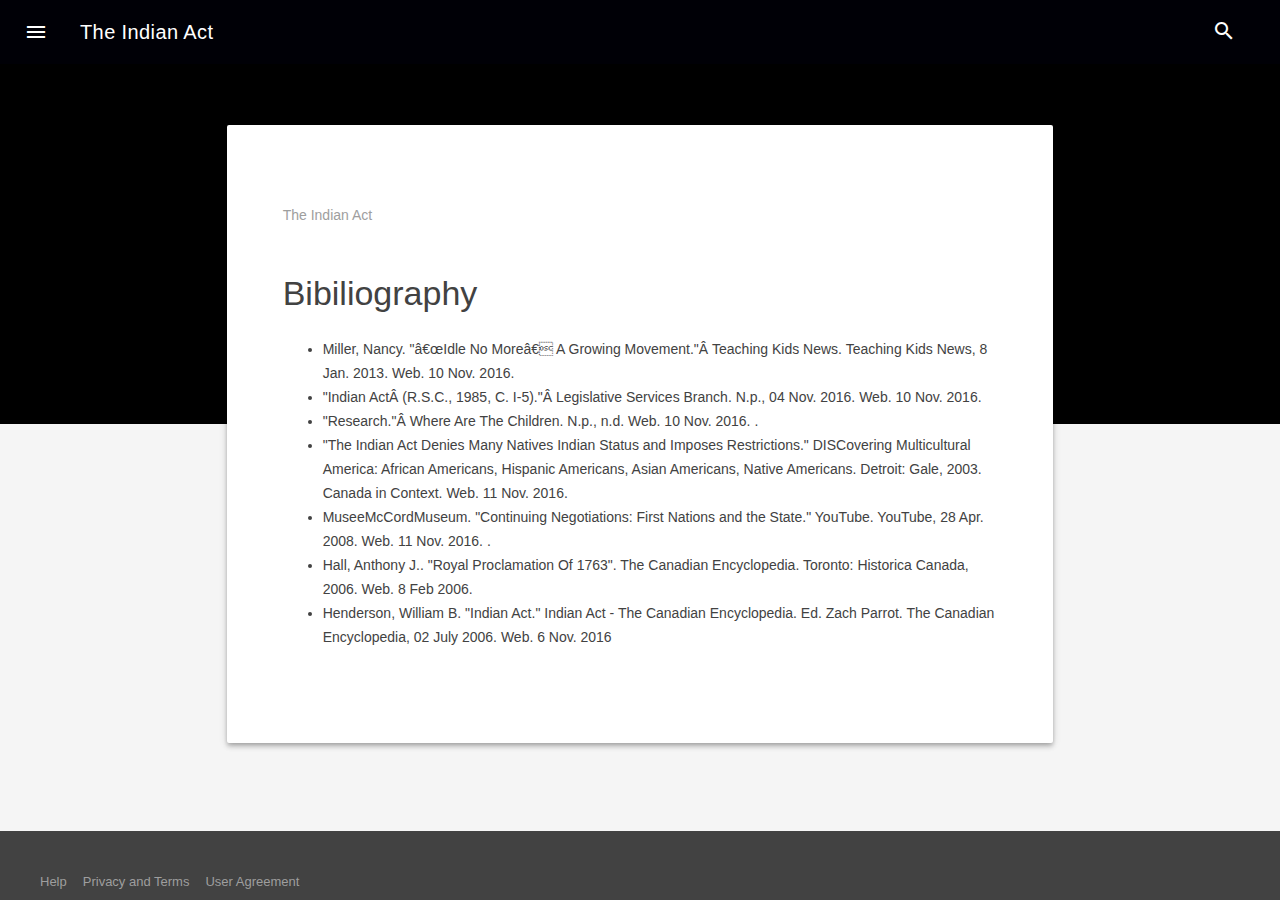
==== commit c2b878a3: "added Bibiliography" ====
--- a/bibiliography.html
+++ b/bibiliography.html
@@ -61,16 +61,30 @@
         <div class="demo-crumbs mdl-color-text--grey-500">
           The Indian Act
         </div>
-        <h3>Brief info</h3>
-          <p>
-            Cillum dolor esse sit incididunt velit eiusmod magna ad nostrud officia aute dolor dolor. Magna esse ullamco pariatur adipisicing consectetur eu commodo officia. Ex cillum consequat mollit minim elit est deserunt occaecat nisi amet. Quis aliqua nostrud Lorem occaecat sunt. Eiusmod quis amet ullamco aliquip dolore ut incididunt duis adipisicing. Elit consequat nisi eiusmod aute ipsum sunt veniam do est. Occaecat mollit aliquip ut proident consectetur amet ex dolore consectetur aliqua elit.
-          </p>
-          <p>
-            Commodo nisi non consectetur voluptate incididunt mollit duis dolore amet amet tempor exercitation. Qui amet aute ea aute id ad aliquip proident. Irure duis qui labore deserunt enim in quis nisi sint consequat aliqua. Ex proident labore et laborum tempor fugiat sint magna veniam minim. Nulla dolor labore adipisicing in enim mollit laboris fugiat eu. Aliquip minim cillum ullamco voluptate non dolore non ex duis fugiat duis ad. Deserunt cillum ad et nisi amet non voluptate culpa qui do. Labore ullamco et minim proident est laborum mollit ad labore deserunt ut irure dolore. Reprehenderit ad ad irure ut irure qui est eu velit eu excepteur adipisicing culpa. Laborum cupidatat ullamco eu duis anim reprehenderit proident aute ad consectetur eiusmod.
-          </p>
-          <p>
-            Tempor tempor aliqua in commodo cillum Lorem magna dolore proident Lorem. Esse ad consequat est excepteur irure eu irure quis aliqua qui. Do mollit esse veniam excepteur ut veniam anim minim dolore sit commodo consequat duis commodo. Sunt dolor reprehenderit ipsum minim eiusmod eu consectetur anim excepteur eiusmod. Duis excepteur anim dolor sit enim veniam deserunt anim adipisicing Lorem elit. Cillum sunt do consequat elit laboris nisi consectetur.
-          </p>
+        <h3>Bibiliography</h3>
+          <ul>
+            <li>
+              Miller, Nancy. "“Idle No More” A Growing Movement." Teaching Kids News. Teaching Kids News, 8 Jan. 2013. Web. 10 Nov. 2016.
+            </li>
+            <li>
+              "Indian Act (R.S.C., 1985, C. I-5)." Legislative Services Branch. N.p., 04 Nov. 2016. Web. 10 Nov. 2016.
+            </li>
+            <li>
+              "Research." Where Are The Children. N.p., n.d. Web. 10 Nov. 2016. <http://wherearethechildren.ca/timeline/research/>.
+            </li>
+            <li>
+              "The Indian Act Denies Many Natives Indian Status and Imposes Restrictions." DISCovering Multicultural America: African Americans, Hispanic Americans, Asian Americans, Native Americans. Detroit: Gale, 2003. Canada in Context. Web. 11 Nov. 2016.
+            </li>
+            <li>
+              MuseeMcCordMuseum. "Continuing Negotiations: First Nations and the State." YouTube. YouTube, 28 Apr. 2008. Web. 11 Nov. 2016. <https://www.youtube.com/watch?v=OXarTLbAIgQ>.
+            </li>
+            <li>
+              Hall, Anthony J.. "Royal Proclamation Of 1763". The Canadian Encyclopedia. Toronto: Historica Canada, 2006. Web. 8 Feb 2006.
+            </li>
+            <li>
+              Henderson, William B. "Indian Act." Indian Act - The Canadian Encyclopedia. Ed. Zach Parrot. The Canadian Encyclopedia, 02 July 2006. Web. 6 Nov. 2016
+            </li>
+          </ul>
       </div>
     </div>
     <footer class="demo-footer mdl-mini-footer">
